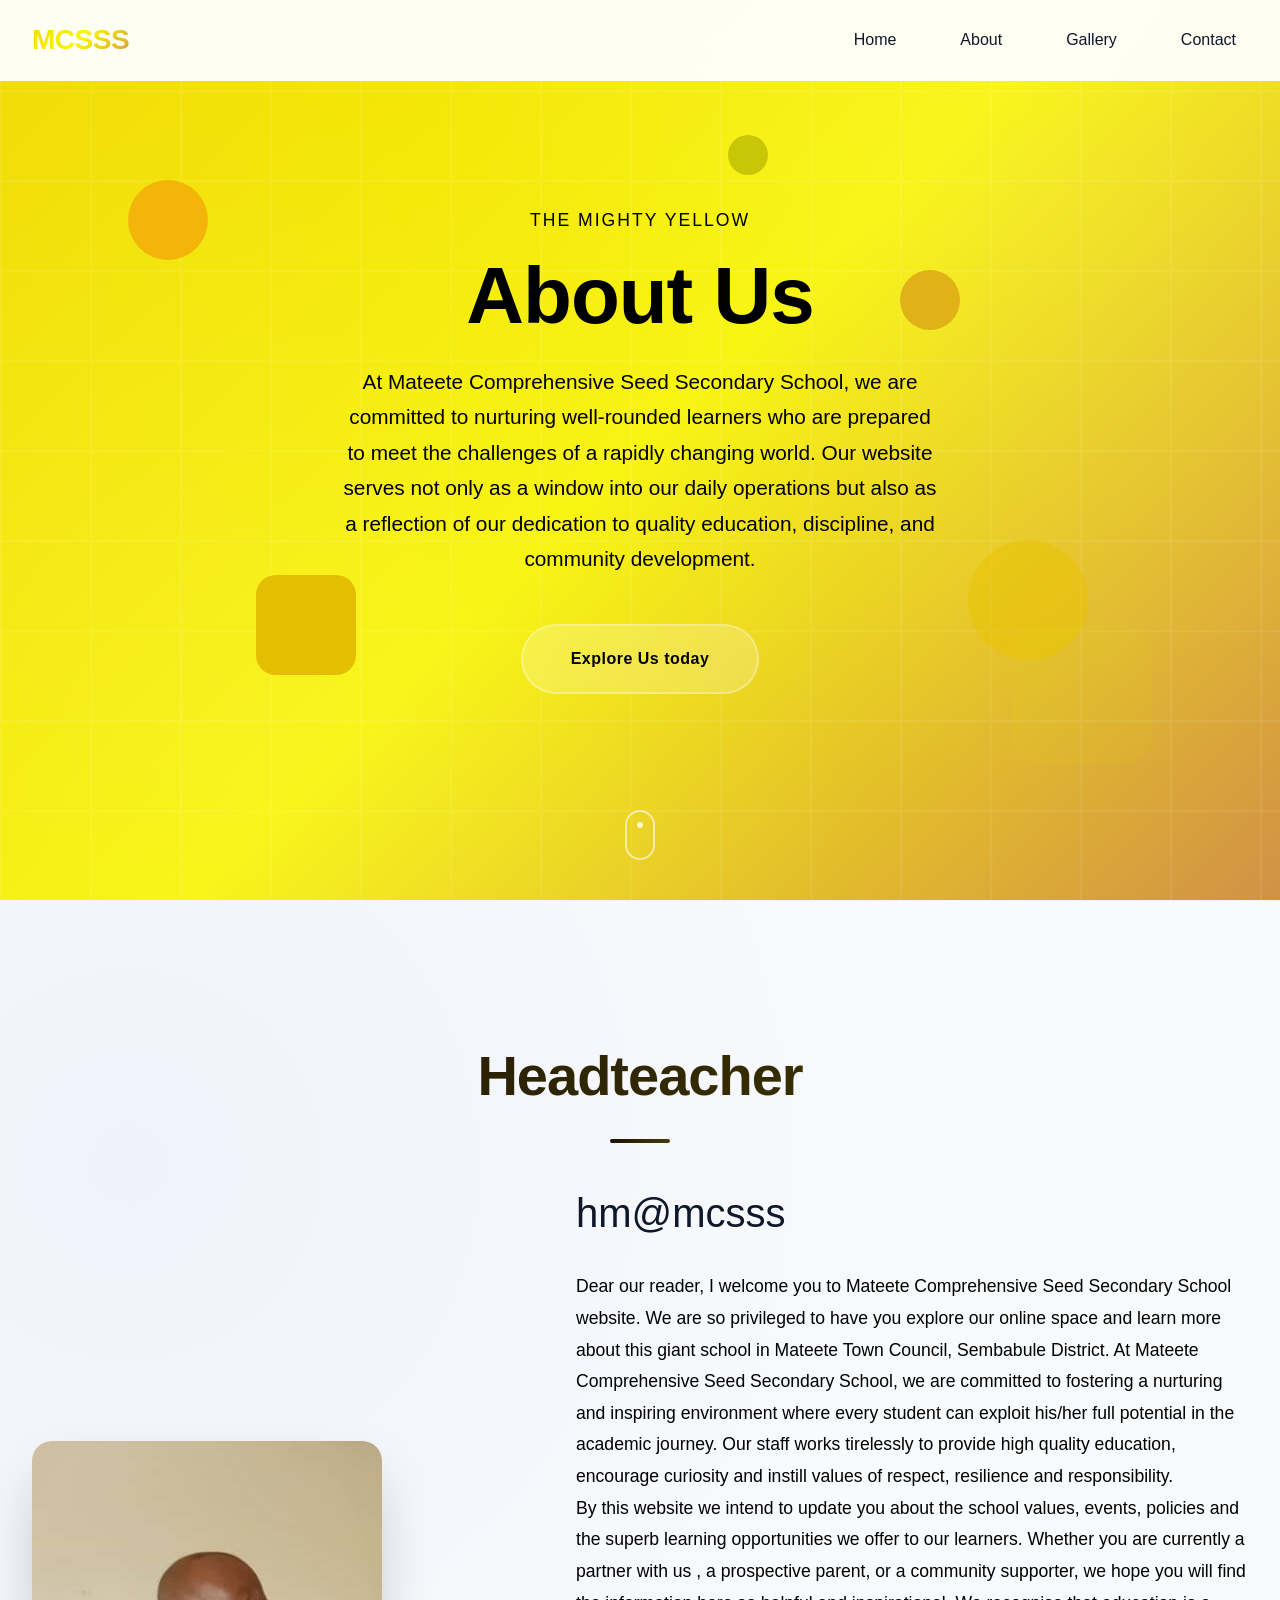
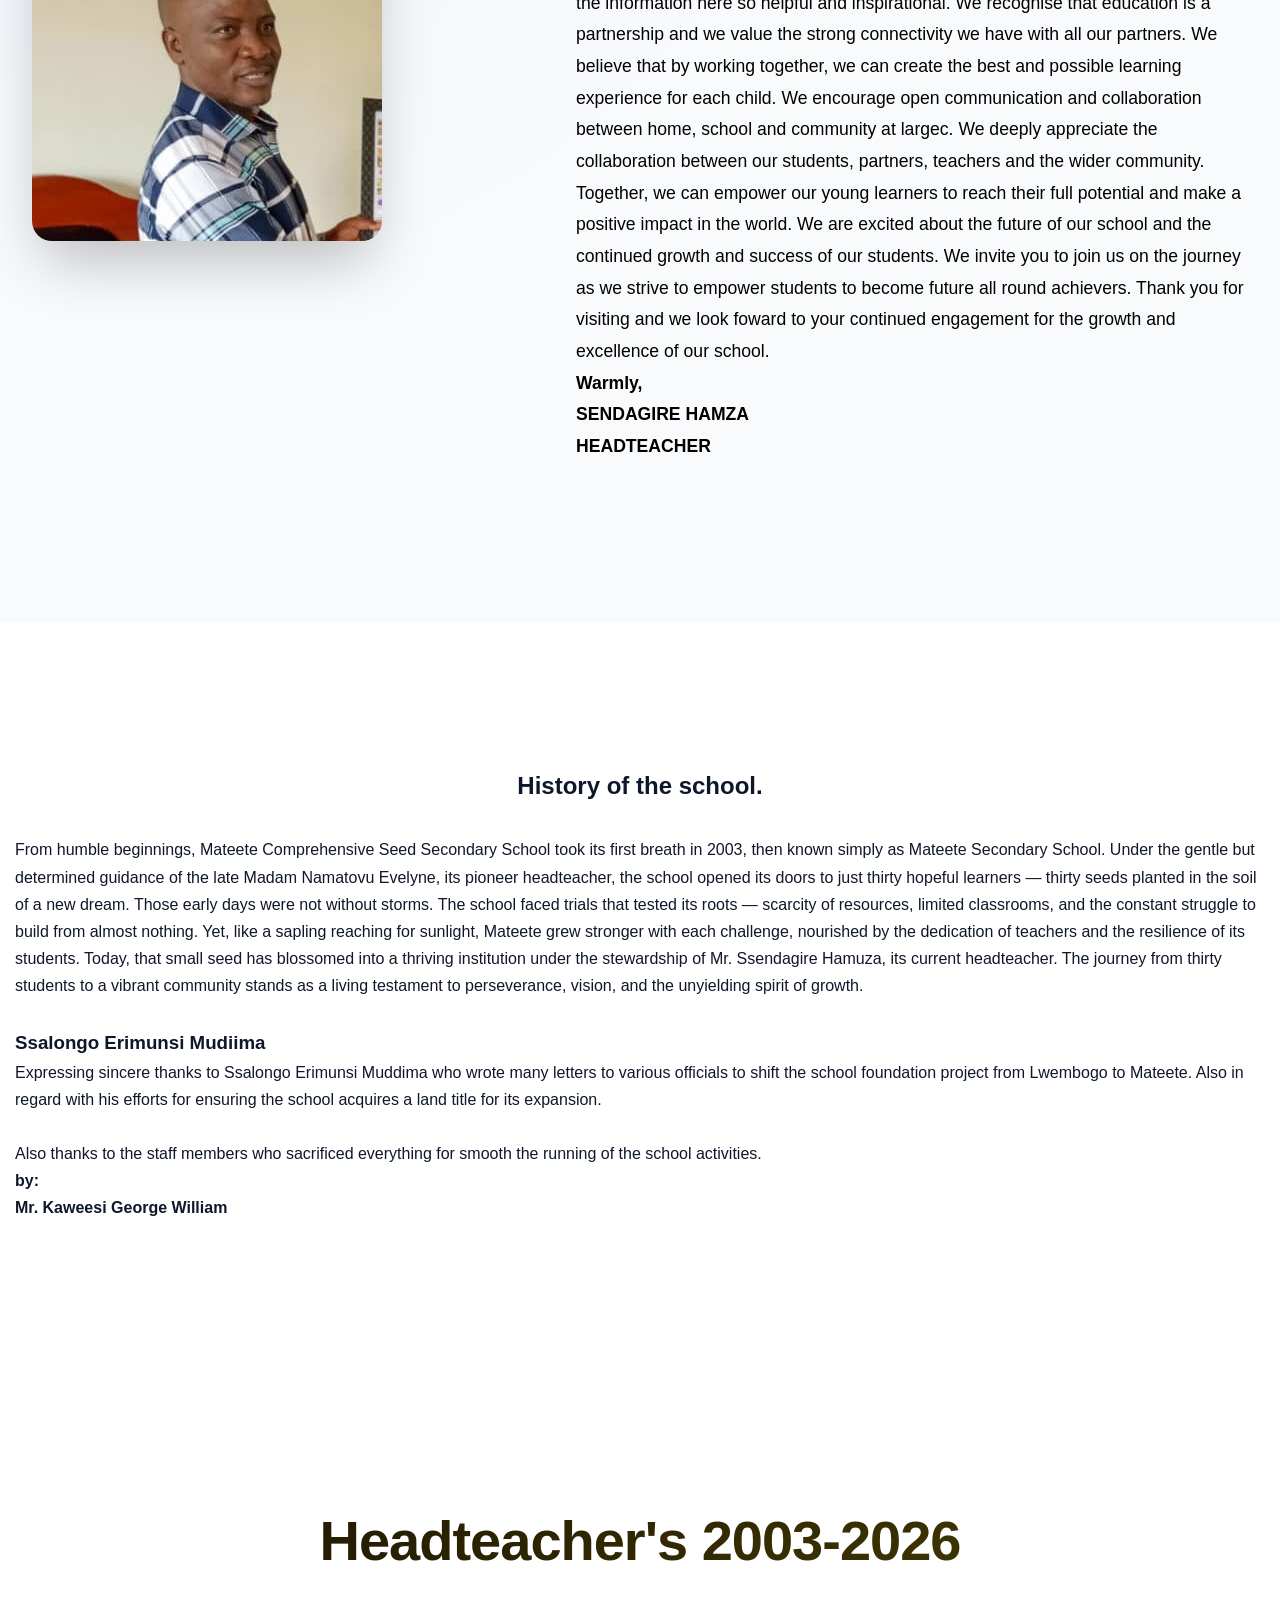
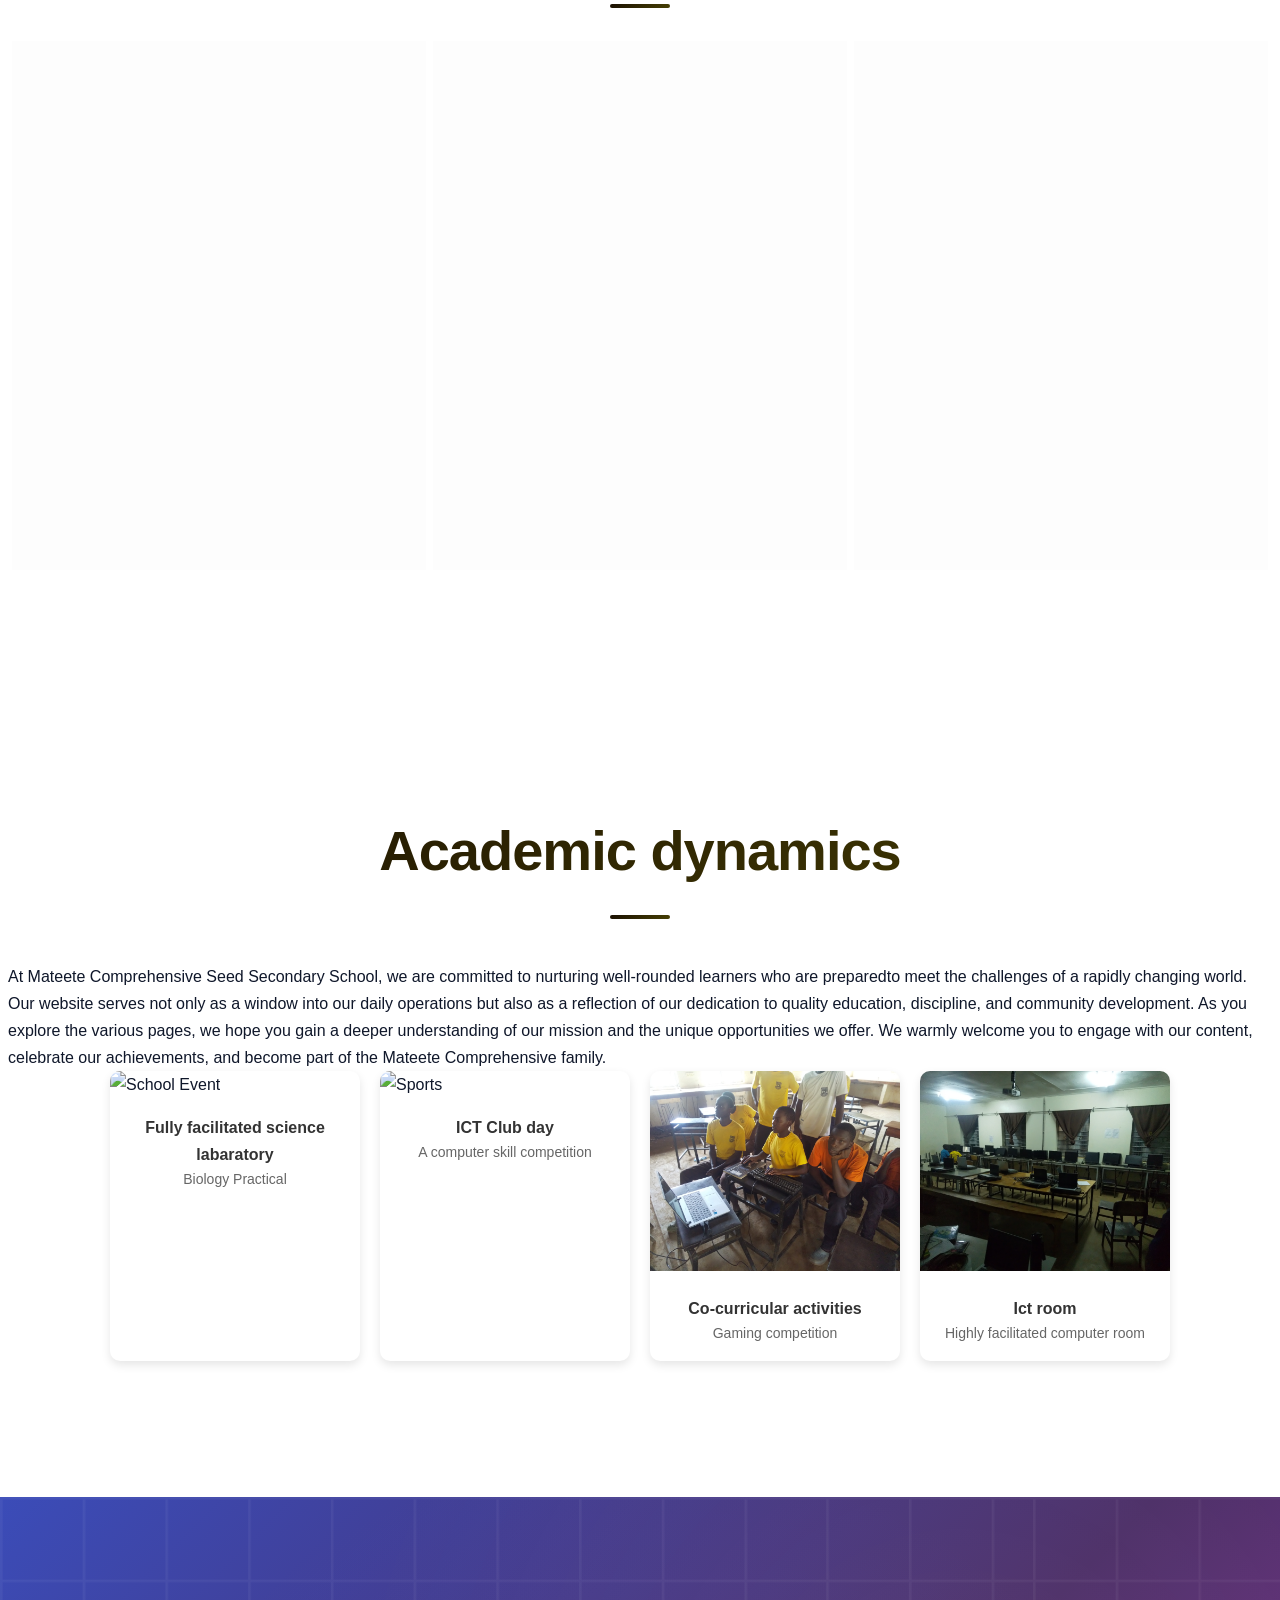
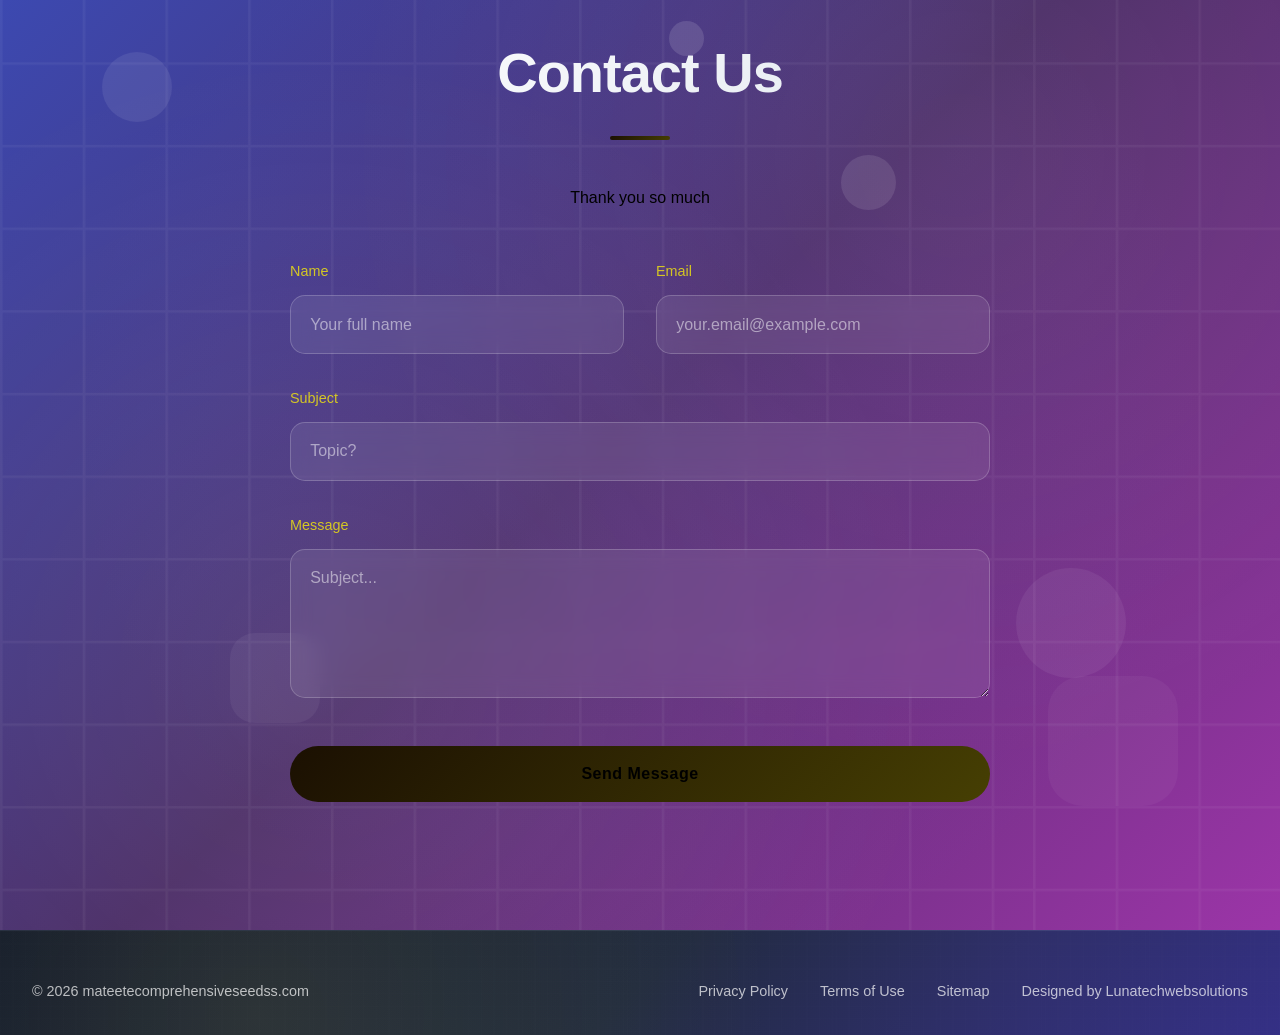
==== about.html @ cc293f62 "Add files via upload" ====
<!DOCTYPE html>
<html lang="en">
<head>
    <meta charset="UTF-8">
    <meta name="viewport" content="width=device-width, initial-scale=1.0">
    <title>mateetecomprehensiveseedss.com/about</title>
    <link href="templatemo-personal-style.css" rel="stylesheet">
    <link href="style.css" rel="stylesheet">
    
<!--

favicon
--><link rel="icon" type="image/x-icon" href="./image.png">
</head>
<style>

h2{
    text-align:center;
    margin-bottom:30px;
}

.gallery{
    display:flex;
    flex-wrap:wrap;
    justify-content:center;
    gap:20px;
}

.card{
    background:white;
    width:250px;
    border-radius:10px;
    overflow:hidden;
    box-shadow:0 4px 10px rgba(0,0,0,0.1);
    transition:0.3s;
}

.card:hover{
    transform:scale(1.05);
}

.card img{
    width:100%;
    height:200px;
    object-fit:cover;
}

.card-body{
    padding:15px;
    text-align:center;
}

.card-body h4{
    margin:0;
    color:#333;
}

.card-body p{
    color:#666;
    font-size:14px;
}

/* Tablet */
@media (max-width:768px){
    .card{
        width:50%;
    }
}

/* Mobile */
@media (max-width:480px){
    .card{
        width:100%;
    }
}
</style>
<body>
    <!-- Navigation -->
    <nav id="navbar">
        <div class="nav-container">
            <div class="logo">MCSSS</div>
            <ul class="nav-links">
                <li><a href="index.html">Home</a></li>
                <li><a class="active" href="about.html">About</a></li>
                <li><a href="gallery.html">Gallery</a></li>
                <li><a href="contact.html">Contact</a></li>
            </ul>
            <div class="mobile-menu-toggle" id="mobileMenuToggle">
                <div class="hamburger"></div>
                <div class="hamburger"></div>
                <div class="hamburger"></div>
            </div>
        </div>
    </nav>

    <!-- Mobile Menu -->
    <div class="mobile-menu" id="mobileMenu">
        <ul class="mobile-nav-links">
            <li><a href="index.html">Home</a></li>
            <li><a href="about.html">About</a></li>
            <li><a href="gallery.html">Gallery</a></li>
            <li><a href="contact.html">Contact</a></li>
        </ul>
    </div>

    <!-- Hero Section -->
    <section id="home" class="hero">
        <div class="floating-shapes">
            <div class="shape shape-1"></div>
            <div class="shape shape-2"></div>
            <div class="shape shape-3"></div>
            <div class="shape shape-4"></div>
            <div class="shape shape-5"></div>
            <div class="shape shape-6"></div>
        </div>
        <div class="hero-content">
            <div class="hero-subtitle" style="color: black;">The Mighty Yellow</div>
            <h1>About Us</h1>
            <p class="subtitle" style="color: black;">At Mateete Comprehensive Seed Secondary School, we are committed to nurturing well-rounded learners who are prepared to meet the challenges of a rapidly changing world. Our website serves not only as a window into our daily operations but also as a reflection of our dedication to quality education, discipline, and community development.</p>
            <a href="#portfolio" class="cta-button">Explore Us today</a>
        </div>
        <div class="scroll-indicator" onclick="document.getElementById('about').scrollIntoView()"></div>
    </section>

    <!-- About Section -->
    <section id="about" class="about">
        <div class="container">
            <h2 class="section-title fade-in">Headteacher</h2>
            <div class="about-content">
                <div class="about-image slide-in-left"><img src="./hm.jpg"></div>
                <div class="about-text slide-in-right">
                    <h3>hm@mcsss</h3>
                    <p style="color: black;">Dear our reader, I welcome you to Mateete Comprehensive Seed Secondary School website. We are so privileged to have you explore our online space and learn more about this giant school in Mateete Town Council, Sembabule District. At Mateete Comprehensive Seed Secondary School, we are committed to fostering a nurturing and inspiring environment where every student can exploit his/her full potential in the academic journey. Our staff works tirelessly to provide high quality education, encourage curiosity and instill values of respect, resilience and responsibility. <br>
                        By this website we intend to update you about the school values, events, policies and the superb learning opportunities we offer to our learners. Whether you are currently a partner with us , a prospective parent, or a community supporter, we hope you will find the information here so helpful and inspirational. We recognise that education is a partnership and we value the strong connectivity we have with all our partners. We believe that by working together, we can create the best and possible learning experience for each child. We encourage open communication and collaboration between home, school and community at largec. We deeply appreciate the collaboration between our students, partners, teachers and the wider community. 
                        <br>Together, we can empower our young learners to reach their full potential and make a positive impact in the world. We are excited about the future of our school and the continued growth and success of our students. We invite you to join us on the journey as we strive to empower students to become future all round achievers. Thank you for visiting and we look foward to your continued engagement for the growth and excellence of our school. 
<br><b>Warmly,</b><br>

<b>SENDAGIRE HAMZA</b><br>
<b>HEADTEACHER</b></p>
                    
                </div>
            </div>
        </div>
    </section>
<section id="history" class="history">
    <div class="founding">
       <h2 style="text-align: center;">History of the school.</h2>
       <p>From humble beginnings, Mateete Comprehensive Seed Secondary School took its first breath in 2003, then known simply as Mateete Secondary School. Under the gentle but determined guidance of the late Madam Namatovu Evelyne, its pioneer headteacher, the school opened its doors to just thirty hopeful learners — thirty seeds planted in the soil of a new dream.
Those early days were not without storms. The school faced trials that tested its roots — scarcity of resources, limited classrooms, and the constant struggle to build from almost nothing. Yet, like a sapling reaching for sunlight, Mateete grew stronger with each challenge, nourished by the dedication of teachers and the resilience of its students.
Today, that small seed has blossomed into a thriving institution under the stewardship of Mr. Ssendagire Hamuza, its current headteacher. The journey from thirty students to a vibrant community stands as a living testament to perseverance, vision, and the unyielding spirit of growth.</p>
     <br><h3>Ssalongo Erimunsi Mudiima</h3>
     <p>Expressing sincere thanks to Ssalongo Erimunsi Muddima who wrote many letters to various officials to shift the school foundation
        project from Lwembogo to Mateete. Also in regard with his efforts for ensuring the school acquires a land title for its expansion.
     </p>
     <br><p>
        Also thanks to the staff members who sacrificed everything for smooth the running of the school activities.
        <br><b>by:<br>
            Mr. Kaweesi George William
        </b>
     </p>
    </div>
</section>
    <!-- Portfolio Section -->
    <section id="portfolio" class="portfolio">
        <div class="container">
            <h2 class="section-title fade-in">Headteacher's 2003-2026</h2>
            <div class="portfolio-grid">
                <div class="portfolio-item">
                    
                    <div class="portfolio-content">
                        <h4>Madam Evelyn Namatovu Bagonza</h4>
                        <p style="color: black; size: 30px;">2003-2007</p>
                       <br>
                        <h4>Mr. Okwalinga Gabriel</h4>
                         <p style="color: black;size: 30px;">2008</p>
                    </div>
                </div>
                <div class="portfolio-item">
                    <div class="portfolio-content">
                        <h4>Mr. Kiddu Ssali Ibrahim</h4>
                        <p style="color: black;size: 30px;">2009-2017</p>
                        <br>
                        <h4>Hajji Musa Lubega</h4>
                        <p style="color: black;size: 30px;">2017-2024</p>
                    </div>
                </div>
                <div class="portfolio-item">
                    <div><img src="./hm2.jpg" width="450px"height="300px"> </div>
                    <div class="portfolio-content">
                        <h4>Mr. Ssendagire Hamza</h4>
                        <p style="color: black;font-size: larger;">2024- to date</p>
                        
                    </div>
                </div>
            </div>
        </div>
    </section>
   
    <section class="academics">
        <div class="academ">
            <h2 class="section-title fade-in">Academic dynamics</h2>
            <p>
                At Mateete Comprehensive Seed Secondary School, we are committed to nurturing well-rounded learners who are preparedto meet the challenges of a rapidly changing world.<br>  Our website serves not only as a window into our daily operations but also as a reflection of our dedication to quality education, discipline, and community development. As you explore the various pages, we hope you gain a deeper understanding of our mission and the unique opportunities we offer. 
We warmly welcome you to engage with our content, celebrate our achievements, and become part of the Mateete Comprehensive family. 
<div class="gallery">

<div class="card">
<img src="mese.jpg" alt="School Event">
<div class="card-body">
<h4>Fully facilitated science <br>
labaratory</h4>
<p>Biology Practical</p>
</div>
</div>

<div class="card">
<img src="game.jpg" alt="Sports">
<div class="card-body">
<h4>ICT Club day</h4>
<p>A computer skill competition</p>
</div>
</div>

<div class="card">
<img src="lab (1).JPG" alt="Classroom">
<div class="card-body">
<h4>Co-curricular activities</h4>
<p>Gaming competition</p>
</div>
</div>

<div class="card">
<img src="lab (2).JPG" alt="Library">
<div class="card-body">
<h4>Ict room</h4>
<p>Highly facilitated computer room</p>
</div>
</div>



</div>
          
</p>
           
        </div>
    </section>

    <!-- Contact Section -->
    <section id="contact" class="contact">
        <div class="contact-floating-shapes">
            <div class="contact-shape contact-shape-1"></div>
            <div class="contact-shape contact-shape-2"></div>
            <div class="contact-shape contact-shape-3"></div>
            <div class="contact-shape contact-shape-4"></div>
            <div class="contact-shape contact-shape-5"></div>
            <div class="contact-shape contact-shape-6"></div>
        </div>
        <div class="container">
            <div class="contact-content">
                <h2 class="section-title fade-in">Contact Us</h2>
                <p class="fade-in">Thank you so much</p>
                <form class="contact-form fade-in">
                    <div class="form-row">
                        <div class="form-group">
                            <label for="name">Name</label>
                            <input type="text" id="name" name="name" placeholder="Your full name" required>
                        </div>
                        <div class="form-group">
                            <label for="email">Email</label>
                            <input type="email" id="email" name="email" placeholder="your.email@example.com" required>
                        </div>
                    </div>
                    <div class="form-group">
                        <label for="subject">Subject</label>
                        <input type="text" id="subject" name="subject" placeholder="Topic?" required>
                    </div>
                    <div class="form-group">
                        <label for="message">Message</label>
                        <textarea id="message" name="message" rows="6" placeholder="Subject..." required></textarea>
                    </div>
                    <button type="submit" class="submit-btn">Send Message</button>
                </form>
            </div>
        </div>
    </section>

    <!-- Footer -->
    <footer class="footer">
        <div class="container">
            <div class="footer-content">
                <div class="footer-left">
                    <p>&copy; 2026 mateetecomprehensiveseedss.com</p>
                </div>
                <div class="footer-right">
                    <a href="#privacy">Privacy Policy</a>
                    <a href="#terms">Terms of Use</a>
                    <a href="#sitemap">Sitemap</a>
                    <a href="https://lunatechwebsolutions.info" target="_blank" rel="noopener nofollow">Designed by Lunatechwebsolutions</a>
                </div>
            </div>
        </div>
    </footer>

<script src="templatemo-personal-javascripts.js"></script>

</body>
</html>
---- templatemo-personal-style.css ----
* {
            margin: 0;
            padding: 0;
            box-sizing: border-box;
        }

        /* Footer */
        .footer {
            background: linear-gradient(135deg, #0f172a 0%, #1e293b 50%, #312e81 100%);
            color: var(--text-light);
            padding: 3rem 0 2rem;
            border-top: 1px solid rgba(255, 255, 255, 0.1);
            position: relative;
            overflow: hidden;
        }

        .footer::before {
            content: '';
            position: absolute;
            top: 0;
            left: 0;
            right: 0;
            bottom: 0;
            background: url('data:image/svg+xml,<svg xmlns="http://www.w3.org/2000/svg" viewBox="0 0 100 100"><defs><pattern id="footer-grid" width="12" height="12" patternUnits="userSpaceOnUse"><path d="M 12 0 L 0 0 0 12" fill="none" stroke="rgba(255,255,255,0.05)" stroke-width="0.5"/></pattern></defs><rect width="100" height="100" fill="url(%23footer-grid)"/></svg>');
            opacity: 0.4;
        }

        .footer::after {
            content: '';
            position: absolute;
            top: 0;
            left: 0;
            right: 0;
            bottom: 0;
            background: radial-gradient(circle at 20% 80%, rgba(241, 227, 99, 0.1) 0%, transparent 50%),
                        radial-gradient(circle at 80% 20%, rgba(139, 92, 246, 0.08) 0%, transparent 50%);
        }

        .footer-content {
            display: flex;
            justify-content: space-between;
            align-items: center;
            flex-wrap: wrap;
            gap: 1rem;
            position: relative;
            z-index: 2;
        }

        .footer-left p {
            color: rgba(255, 255, 255, 0.7);
            font-size: 0.9rem;
            margin: 0;
        }

        .footer-right {
            display: flex;
            gap: 2rem;
            flex-wrap: wrap;
        }

        .footer-right a {
            color: rgba(255, 255, 255, 0.7);
            text-decoration: none;
            font-size: 0.9rem;
            transition: all 0.3s ease;
            position: relative;
        }

        .footer-right a:hover {
            color: var(--text-light);
            transform: translateY(-1px);
        }

        .footer-right a::after {
            content: '';
            position: absolute;
            width: 0;
            height: 1px;
            bottom: -3px;
            left: 0;
            background: var(--primary-color);
            transition: width 0.3s ease;
        }

        .footer-right a:hover::after {
            width: 100%;
        }

        /* Footer Mobile Responsiveness */
        @media (max-width: 768px) {
            .footer-content {
                flex-direction: column;
                text-align: center;
                gap: 1.5rem;
            }

            .footer-right {
                justify-content: center;
                gap: 1.5rem;
            }

            .footer-right a {
                font-size: 0.85rem;
            }
        }

        @media (max-width: 480px) {
            .footer-right {
                flex-direction: column;
                gap: 1rem;
            }
        }

        :root {
            --primary-color: #000000;
            --secondary-color: #f6da5c;
            --accent-color: #2e0bf5;
            --accent-pink: #ec4899;
            --accent-cyan: #06b6d4;
            --text-primary: #0f172a;
            --text-secondary: #64748b;
            --text-light: #000000;
            --bg-primary: #ffffff;
            --bg-secondary: #f8fafc;
            --bg-dark: #0f172a;
            --bg-card: rgba(253, 253, 253, 0.95);
            --gradient-primary: linear-gradient(135deg, #1b1002 0%, #463f03 100%);
            --gradient-secondary: linear-gradient(135deg, #fbca93 0%, #f5d857 100%);
            --gradient-tertiary: linear-gradient(135deg, #fef24f 0%, #b89e2be3 100%);
            --gradient-elegant: linear-gradient(135deg, #f1da08 0%, #f8f407 50%, #c57213c7 100%);
            --shadow-sm: 0 1px 2px 0 rgba(0, 0, 0, 0.05);
            --shadow-md: 0 4px 6px -1px rgba(0, 0, 0, 0.1), 0 2px 4px -1px rgba(0, 0, 0, 0.06);
            --shadow-lg: 0 10px 15px -3px rgba(0, 0, 0, 0.1), 0 4px 6px -2px rgba(0, 0, 0, 0.05);
            --shadow-xl: 0 20px 25px -5px rgba(0, 0, 0, 0.1), 0 10px 10px -5px rgba(0, 0, 0, 0.04);
            --shadow-2xl: 0 30px 60px -12px rgba(0, 0, 0, 0.25);
            --glass: rgba(255, 255, 255, 0.15);
            --glass-border: rgba(255, 255, 255, 0.2);
        }

        body {
            font-family: 'Segoe UI', 'Roboto', 'Helvetica Neue', 'Arial', sans-serif;
            line-height: 1.7;
            color: var(--text-primary);
            scroll-behavior: smooth;
            overflow-x: hidden;
            background: var(--bg-primary);
        }

        /* Navigation */
        nav {
            position: fixed;
            top: 0;
            width: 100%;
            background: rgba(255, 255, 255, 0.95);
            backdrop-filter: blur(20px);
            z-index: 1000;
            padding: 1rem 0;
            transition: all 0.4s cubic-bezier(0.4, 0, 0.2, 1);
            border-bottom: 1px solid rgba(255, 255, 255, 0.1);
        }

        nav.scrolled {
            background: rgba(255, 255, 255, 0.98);
            box-shadow: var(--shadow-lg);
            padding: 0.75rem 0;
        }

        .nav-container {
            max-width: 1400px;
            margin: 0 auto;
            padding: 0 2rem;
            display: flex;
            justify-content: space-between;
            align-items: center;
        }

        .logo {
            font-family: 'Segoe UI', 'Roboto', 'Helvetica Neue', 'Arial', sans-serif;
            font-size: 1.75rem;
            font-weight: 700;
            background: var(--gradient-elegant);
            -webkit-background-clip: text;
            background-clip: text;
            -webkit-text-fill-color: transparent;
            letter-spacing: -0.5px;
        }

        .nav-links {
            display: flex;
            list-style: none;
            gap: 2.5rem;
            align-items: center;
        }

        .nav-links a {
            text-decoration: none;
            color: var(--text-primary);
            font-weight: 500;
            font-size: 1rem;
            transition: all 0.3s cubic-bezier(0.4, 0, 0.2, 1);
            position: relative;
            padding: 12px;
        }

        .nav-links a:hover {
            color: var(--primary-color);
            transform: translateY(-4px);
            background-image:linear-gradient(to right, rgb(197, 174, 71), rgb(255, 136, 0));
            border-radius: 10px;
        }

        .nav-links a::after {
            content: '';
            position: absolute;
            width: 0;
            height: 2px;
            bottom: 0;
            left: 50%;
            background: var(--gradient-primary);
            transition: all 0.6s cubic-bezier(0.4, 0, 0.2, 1);
            transform: translateX(-50%);
            border-radius: 1px;
        }

        .nav-links a:hover::after {
            width: 100%;
        }

        /* Mobile Menu */
        .mobile-menu-toggle {
            display: none;
            flex-direction: column;
            cursor: pointer;
            padding: 0.5rem;
            z-index: 1001;
        }

        .hamburger {
            width: 25px;
            height: 3px;
            background: var(--text-primary);
            margin: 3px 0;
            transition: all 0.3s ease;
            border-radius: 1px;
        }

        .mobile-menu-toggle.active .hamburger:nth-child(1) {
            transform: rotate(-45deg) translate(-5px, 6px);
        }

        .mobile-menu-toggle.active .hamburger:nth-child(2) {
            opacity: 0;
        }

        .mobile-menu-toggle.active .hamburger:nth-child(3) {
            transform: rotate(45deg) translate(-5px, -6px);
        }

        .mobile-menu {
            position: fixed;
            top: 0;
            right: -100%;
            width: 100%;
            height: 100vh;
            background: rgba(15, 23, 42, 0.98);
            backdrop-filter: blur(20px);
            display: flex;
            flex-direction: column;
            justify-content: center;
            align-items: center;
            transition: right 0.4s cubic-bezier(0.4, 0, 0.2, 1);
            z-index: 999;
        }

        .mobile-menu.active {
            right: 0;
        }

        .mobile-nav-links {
            list-style: none;
            text-align: center;
        }

        .mobile-nav-links li {
            margin: 2rem 0;
            opacity: 0;
            transform: translateY(30px);
            transition: all 0.4s cubic-bezier(0.4, 0, 0.2, 1);
        }

        .mobile-menu.active .mobile-nav-links li {
            opacity: 1;
            transform: translateY(0);
        }

        .mobile-menu.active .mobile-nav-links li:nth-child(1) { transition-delay: 0.1s; }
        .mobile-menu.active .mobile-nav-links li:nth-child(2) { transition-delay: 0.2s; }
        .mobile-menu.active .mobile-nav-links li:nth-child(3) { transition-delay: 0.3s; }
        .mobile-menu.active .mobile-nav-links li:nth-child(4) { transition-delay: 0.4s; }

        .mobile-nav-links a {
            font-family: 'Segoe UI', 'Roboto', 'Helvetica Neue', 'Arial', sans-serif;
            font-size: 2.5rem;
            font-weight: 500;
            color: var(--text-light);
            text-decoration: none;
            transition: all 0.3s ease;
            background: var(--gradient-elegant);
            -webkit-background-clip: text;
            background-clip: text;
            -webkit-text-fill-color: transparent;
        }

        .mobile-nav-links a:hover {
            transform: scale(1.05);
        }

        /* Hero Section */
        .hero {
            height: 100vh;
            display: flex;
            align-items: center;
            justify-content: center;
            background: var(--gradient-elegant);
            position: relative;
            overflow: hidden;
        }

        .hero::before {
            content: '';
            position: absolute;
            top: 0;
            left: 0;
            right: 0;
            bottom: 0;
            background: url('data:image/svg+xml,<svg xmlns="http://www.w3.org/2000/svg" viewBox="0 0 100 100"><defs><pattern id="grid" width="10" height="10" patternUnits="userSpaceOnUse"><path d="M 10 0 L 0 0 0 10" fill="none" stroke="rgba(255,255,255,0.1)" stroke-width="0.5"/></pattern></defs><rect width="100" height="100" fill="url(%23grid)"/></svg>');
            animation: float 25s ease-in-out infinite;
            opacity: 0.7;
        }

        .hero::after {
            content: '';
            position: absolute;
            top: 0;
            left: 0;
            right: 0;
            bottom: 0;
            background: radial-gradient(circle at 20% 80%, rgba(255, 255, 255, 0.1) 0%, transparent 50%),
                        radial-gradient(circle at 80% 20%, rgba(255, 255, 255, 0.1) 0%, transparent 50%);
            animation: pulse 4s ease-in-out infinite alternate;
        }

        /* Floating Shapes */
        .floating-shapes {
            position: absolute;
            top: 0;
            left: 0;
            width: 100%;
            height: 100%;
            pointer-events: none;
            z-index: 1;
        }

        .shape {
            position: absolute;
            background: rgb(243, 181, 9);
            border-radius: 50%;
        }

        .shape-1 {
            width: 80px;
            height: 80px;
            top: 20%;
            left: 10%;
            animation: floatShape1 20s ease-in-out infinite;
        }

        .shape-2 {
            width: 120px;
            height: 120px;
            top: 60%;
            right: 15%;
            background: rgba(233, 195, 5, 0.537);
            animation: floatShape2 25s ease-in-out infinite reverse;
        }

        .shape-3 {
            width: 60px;
            height: 60px;
            top: 30%;
            right: 25%;
            background: rgb(224, 178, 24);
            animation: floatShape3 18s ease-in-out infinite;
        }

        .shape-4 {
            width: 100px;
            height: 100px;
            bottom: 25%;
            left: 20%;
            background: rgb(228, 190, 3);
            border-radius: 20px;
            animation: floatShape4 22s ease-in-out infinite;
        }

        .shape-5 {
            width: 40px;
            height: 40px;
            top: 15%;
            right: 40%;
            background: rgb(201, 198, 8);
            animation: floatShape5 16s ease-in-out infinite reverse;
        }

        .shape-6 {
            width: 140px;
            height: 140px;
            bottom: 15%;
            right: 10%;
            background: rgba(220, 220, 6, 0.068);
            border-radius: 30px;
            animation: floatShape6 28s ease-in-out infinite;
        }

        @keyframes floatShape1 {
            0%, 100% { transform: translateY(0px) translateX(0px) rotate(0deg); }
            25% { transform: translateY(-30px) translateX(20px) rotate(90deg); }
            50% { transform: translateY(-15px) translateX(-10px) rotate(180deg); }
            75% { transform: translateY(-40px) translateX(15px) rotate(270deg); }
        }

        @keyframes floatShape2 {
            0%, 100% { transform: translateY(0px) translateX(0px) scale(1); }
            33% { transform: translateY(25px) translateX(-20px) scale(1.1); }
            66% { transform: translateY(-20px) translateX(25px) scale(0.9); }
        }

        @keyframes floatShape3 {
            0%, 100% { transform: translateY(0px) translateX(0px) rotate(0deg); }
            50% { transform: translateY(-25px) translateX(-30px) rotate(180deg); }
        }

        @keyframes floatShape4 {
            0%, 100% { transform: translateY(0px) translateX(0px) rotate(0deg); }
            25% { transform: translateY(20px) translateX(-15px) rotate(45deg); }
            50% { transform: translateY(-10px) translateX(30px) rotate(90deg); }
            75% { transform: translateY(15px) translateX(-20px) rotate(135deg); }
        }

        @keyframes floatShape5 {
            0%, 100% { transform: translateY(0px) translateX(0px) scale(1); }
            50% { transform: translateY(-35px) translateX(20px) scale(1.2); }
        }

        @keyframes floatShape6 {
            0%, 100% { transform: translateY(0px) translateX(0px) rotate(0deg); }
            33% { transform: translateY(-15px) translateX(10px) rotate(60deg); }
            66% { transform: translateY(10px) translateX(-25px) rotate(120deg); }
        }

        @keyframes float {
            0%, 100% { transform: translateY(0px) rotate(0deg); }
            50% { transform: translateY(-20px) rotate(1deg); }
        }

        @keyframes pulse {
            0% { opacity: 0.5; }
            100% { opacity: 0.8; }
        }

        .hero-content {
            text-align: center;
            color: var(--text-light);
            z-index: 2;
            position: relative;
            max-width: 900px;
            padding: 0 2rem;
        }

        .hero-subtitle {
            font-size: 1.1rem;
            font-weight: 500;
            letter-spacing: 2px;
            text-transform: uppercase;
            opacity: 0;
            transform: translateY(30px);
            animation: fadeInUp 1s ease 0.2s forwards;
            margin-bottom: 1rem;
            color: rgba(255, 255, 255, 0.8);
        }

        .hero h1 {
            font-family: 'Segoe UI', 'Roboto', 'Helvetica Neue', 'Arial', sans-serif;
            font-size: 5rem;
            font-weight: 700;
            margin-bottom: 1.5rem;
            opacity: 0;
            transform: translateY(30px);
            animation: fadeInUp 1s ease 0.4s forwards;
            line-height: 1.1;
            letter-spacing: -1px;
        }

        .hero .subtitle {
            font-size: 1.3rem;
            margin-bottom: 3rem;
            opacity: 0;
            transform: translateY(30px);
            animation: fadeInUp 1s ease 0.6s forwards;
            color: rgba(255, 255, 255, 0.9);
            font-weight: 400;
            max-width: 600px;
            margin-left: auto;
            margin-right: auto;
        }

        .cta-button {
            display: inline-block;
            padding: 1.2rem 3rem;
            background: rgba(255, 255, 255, 0.2);
            color: var(--text-light);
            text-decoration: none;
            border-radius: 50px;
            font-weight: 600;
            font-size: 1rem;
            transform: translateY(30px);
            opacity: 0;
            animation: fadeInUp 1s ease 0.8s forwards;
            transition: all 0.4s cubic-bezier(0.4, 0, 0.2, 1);
            border: 2px solid rgba(255, 255, 255, 0.3);
            backdrop-filter: blur(10px);
            letter-spacing: 0.5px;
        }

        .cta-button:hover {
            transform: translateY(-3px);
            background: rgba(255, 255, 255, 0.25);
            box-shadow: 0 20px 40px rgba(0, 0, 0, 0.2);
            border-color: rgba(255, 255, 255, 0.4);
        }

        @keyframes fadeInUp {
            to {
                opacity: 1;
                transform: translateY(0);
            }
        }

        /* Scroll Indicator */
        .scroll-indicator {
            position: absolute;
            bottom: 40px;
            left: 50%;
            transform: translateX(-50%);
            width: 30px;
            height: 50px;
            border: 2px solid rgba(255, 255, 255, 0.6);
            border-radius: 25px;
            cursor: pointer;
            transition: all 0.3s ease;
        }

        .scroll-indicator:hover {
            border-color: rgba(255, 255, 255, 0.9);
        }

        .scroll-indicator::before {
            content: '';
            position: absolute;
            top: 10px;
            left: 50%;
            width: 6px;
            height: 6px;
            background: rgba(255, 255, 255, 0.8);
            border-radius: 50%;
            transform: translateX(-50%);
            animation: scroll 2s infinite;
        }

        @keyframes scroll {
            0% { transform: translateX(-50%) translateY(0); opacity: 1; }
            100% { transform: translateX(-50%) translateY(20px); opacity: 0; }
        }

        /* Section Styles */
        section {
            padding: 8rem 0;
        }

        .container {
            max-width: 1400px;
            margin: 0 auto;
            padding: 0 2rem;
        }

        .section-title {
            text-align: center;
            font-family: 'Segoe UI', 'Roboto', 'Helvetica Neue', 'Arial', sans-serif;
            font-size: 3.5rem;
            font-weight: 600;
            margin-bottom: 4rem;
            background: var(--gradient-primary);
            -webkit-background-clip: text;
            background-clip: text;
            -webkit-text-fill-color: transparent;
            letter-spacing: -1px;
            position: relative;
        }

        .section-title::after {
            content: '';
            position: absolute;
            width: 60px;
            height: 4px;
            background: var(--gradient-primary);
            bottom: -20px;
            left: 50%;
            transform: translateX(-50%);
            border-radius: 2px;
        }

        /* About Section */
        .about {
            background: var(--bg-secondary);
            position: relative;
        }

        .about::before {
            content: '';
            position: absolute;
            top: 0;
            left: 0;
            right: 0;
            bottom: 0;
            background: radial-gradient(circle at 10% 20%, rgba(99, 102, 241, 0.05) 0%, transparent 50%);
        }

        .about-content {
            display: grid;
            
            grid-template-columns: 1fr 1.5fr;
            gap: 6rem;
            align-items: center;
            position: relative;
        }

        .about-image {
            width: 350px;
            height: 400px;
            background: url('./WITHOUTBG.png') center/cover;
            border-radius: 20px;
            position: relative;
            overflow: hidden;
            box-shadow: var(--shadow-2xl);
            transform: rotate(-2deg);
            transition: transform 0.4s ease;
        }

        .about-image:hover {
            transform: rotate(0deg) scale(1.02);
        }

        .about-image::before {
            content: '';
            position: absolute;
            top: 0;
            left: 0;
            right: 0;
            bottom: 0;
            
            transition: opacity 0.3s ease;
        }

        .about-image:hover::before {
            opacity: 0.7;
        }

        .about-image::after {

        }

        .about-text h3 {
            font-family: 'Segoe UI', 'Roboto', 'Helvetica Neue', 'Arial', sans-serif;
            font-size: 2.5rem;
            margin-bottom: 2rem;
            color: var(--text-primary);
            font-weight: 500;
            line-height: 1.3;
        }

        .about-text p {
            font-size: 1.1rem;
            color: var(--text-secondary);
            margin-bottom: 2rem;
            line-height: 1.8;
        }

        .skills {
            display: flex;
            gap: 1rem;
            flex-wrap: wrap;
            margin-top: 3rem;
        }

        .skill-tag {
            padding: 0.75rem 1.5rem;
            background: var(--bg-card);
            color: var(--primary-color);
            border-radius: 30px;
            font-size: 0.9rem;
            font-weight: 600;
            border: 1px solid rgba(99, 102, 241, 0.2);
            transition: all 0.3s ease;
            backdrop-filter: blur(10px);
        }

        .skill-tag:hover {
            background: var(--primary-color);
            color: var(--text-light);
            transform: translateY(-2px);
            box-shadow: var(--shadow-lg);
        }

        /* Portfolio Section */
        .portfolio {
            background: var(--bg-primary);
        }

        .portfolio-grid {
            display: grid;
            grid-template-columns: repeat(3, 1fr);
            gap: 3rem;
            margin-top: 2rem;
        }

        .portfolio-item {
            background: var(--bg-card);
            border-radius: 25px;
            overflow: hidden;
            box-shadow: var(--shadow-lg);
            transition: all 0.4s cubic-bezier(0.4, 0, 0.2, 1);
            transform: translateY(20px);
            opacity: 0;
            border: 1px solid rgba(255, 255, 255, 0.2);
            backdrop-filter: blur(10px);
        }

        .portfolio-item.animate {
            transform: translateY(0);
            opacity: 1;
        }

        .portfolio-item:hover {
            transform: translateY(-15px);
            box-shadow: var(--shadow-2xl);
        }

        .portfolio-image {
            width: 100%;
            height: 270px;
            background: var(--gradient-primary);
            position: relative;
            overflow: hidden;
            background-size: cover;
            background-position: center;
        }

        .portfolio-item:nth-child(1) .portfolio-image {
            background-image: url('./bestEDUC.jpg');
        }

        .portfolio-item:nth-child(2) .portfolio-image {
            background-image: url('./bursar.jpg');
        }

        .portfolio-item:nth-child(3) .portfolio-image {
            background-image: url('./cbs-1.jpg');
        }

        .portfolio-item:nth-child(4) .portfolio-image {
            background-image: url('./sick_bay.jpg');
        }

        .portfolio-item:nth-child(5) .portfolio-image {
            background-image: url('./netball.jpg');
        }

        .portfolio-item:nth-child(6) .portfolio-image {
            background-image: url('./standbygenerator.jpg');
        }

        .portfolio-image::before {
            content: '';
            position: absolute;
            top: 0;
            left: 0;
            right: 0;
            bottom: 0;
            background: linear-gradient(135deg, rgba(0, 0, 0, 0.3) 0%, rgba(0, 0, 0, 0.1) 100%);
            transition: all 0.3s ease;
        }

        .portfolio-item:hover .portfolio-image::before {
            background: linear-gradient(135deg, rgba(139, 141, 240, 0.4) 0%, rgba(160, 128, 235, 0.3) 100%);
        }

        .portfolio-content {
            padding: 2rem;
        }

        .portfolio-content h4 {
            font-family: 'Segoe UI', 'Roboto', 'Helvetica Neue', 'Arial', sans-serif;
            font-size: 1.5rem;
            margin-bottom: 1rem;
            color: var(--text-primary);
            font-weight: 600;
        }

        .portfolio-content p {
            color: var(--text-secondary);
            margin-bottom: 1.5rem;
            line-height: 1.7;
        }

        .portfolio-tech {
            display: flex;
            gap: 0.75rem;
            flex-wrap: wrap;
        }

        .tech-tag {
            padding: 0.4rem 1rem;
            background: var(--bg-secondary);
            color: var(--text-secondary);
            border-radius: 20px;
            font-size: 0.85rem;
            font-weight: 500;
            transition: all 0.3s ease;
        }

        .tech-tag:hover {
            background: var(--primary-color);
            color: var(--text-light);
        }

        /* Contact Section */
        .contact {
            background: linear-gradient(135deg, #3b4cb8 0%, #4a2c65 50%, #9c35a8 100%);
            color: var(--text-light);
            position: relative;
            overflow: hidden;
        }

        .contact::before {
            content: '';
            position: absolute;
            top: 0;
            left: 0;
            right: 0;
            bottom: 0;
            background: url('data:image/svg+xml,<svg xmlns="http://www.w3.org/2000/svg" viewBox="0 0 100 100"><defs><pattern id="contact-grid" width="8" height="8" patternUnits="userSpaceOnUse"><path d="M 8 0 L 0 0 0 8" fill="none" stroke="rgba(255,255,255,0.08)" stroke-width="0.5"/></pattern></defs><rect width="100" height="100" fill="url(%23contact-grid)"/></svg>');
            animation: contactFloat 30s ease-in-out infinite;
            opacity: 0.6;
        }

        .contact::after {
            content: '';
            position: absolute;
            top: 0;
            left: 0;
            right: 0;
            bottom: 0;
            background: radial-gradient(circle at 25% 75%, rgba(255, 255, 255, 0.08) 0%, transparent 50%),
                        radial-gradient(circle at 75% 25%, rgba(255, 255, 255, 0.06) 0%, transparent 50%),
                        radial-gradient(circle at 50% 50%, rgba(139, 92, 246, 0.1) 0%, transparent 70%);
            animation: contactPulse 6s ease-in-out infinite alternate;
        }

        /* Contact Floating Shapes */
        .contact-floating-shapes {
            position: absolute;
            top: 0;
            left: 0;
            width: 100%;
            height: 100%;
            pointer-events: none;
            z-index: 1;
        }

        .contact-shape {
            position: absolute;
            background: rgba(255, 255, 255, 0.08);
            border-radius: 50%;
        }

        .contact-shape-1 {
            width: 70px;
            height: 70px;
            top: 15%;
            left: 8%;
            animation: contactFloatShape1 24s ease-in-out infinite;
        }

        .contact-shape-2 {
            width: 110px;
            height: 110px;
            top: 65%;
            right: 12%;
            background: rgba(255, 255, 255, 0.06);
            animation: contactFloatShape2 28s ease-in-out infinite reverse;
        }

        .contact-shape-3 {
            width: 55px;
            height: 55px;
            top: 25%;
            right: 30%;
            background: rgba(255, 255, 255, 0.1);
            animation: contactFloatShape3 20s ease-in-out infinite;
        }

        .contact-shape-4 {
            width: 90px;
            height: 90px;
            bottom: 20%;
            left: 18%;
            background: rgba(255, 255, 255, 0.05);
            border-radius: 25px;
            animation: contactFloatShape4 26s ease-in-out infinite;
        }

        .contact-shape-5 {
            width: 35px;
            height: 35px;
            top: 12%;
            right: 45%;
            background: rgba(255, 255, 255, 0.12);
            animation: contactFloatShape5 18s ease-in-out infinite reverse;
        }

        .contact-shape-6 {
            width: 130px;
            height: 130px;
            bottom: 12%;
            right: 8%;
            background: rgba(255, 255, 255, 0.04);
            border-radius: 35px;
            animation: contactFloatShape6 32s ease-in-out infinite;
        }

        @keyframes contactFloatShape1 {
            0%, 100% { transform: translateY(0px) translateX(0px) rotate(0deg); }
            25% { transform: translateY(-25px) translateX(15px) rotate(90deg); }
            50% { transform: translateY(-10px) translateX(-8px) rotate(180deg); }
            75% { transform: translateY(-35px) translateX(12px) rotate(270deg); }
        }

        @keyframes contactFloatShape2 {
            0%, 100% { transform: translateY(0px) translateX(0px) scale(1); }
            33% { transform: translateY(20px) translateX(-15px) scale(1.05); }
            66% { transform: translateY(-15px) translateX(20px) scale(0.95); }
        }

        @keyframes contactFloatShape3 {
            0%, 100% { transform: translateY(0px) translateX(0px) rotate(0deg); }
            50% { transform: translateY(-20px) translateX(-25px) rotate(180deg); }
        }

        @keyframes contactFloatShape4 {
            0%, 100% { transform: translateY(0px) translateX(0px) rotate(0deg); }
            25% { transform: translateY(15px) translateX(-12px) rotate(30deg); }
            50% { transform: translateY(-8px) translateX(25px) rotate(60deg); }
            75% { transform: translateY(12px) translateX(-18px) rotate(90deg); }
        }

        @keyframes contactFloatShape5 {
            0%, 100% { transform: translateY(0px) translateX(0px) scale(1); }
            50% { transform: translateY(-30px) translateX(15px) scale(1.15); }
        }

        @keyframes contactFloatShape6 {
            0%, 100% { transform: translateY(0px) translateX(0px) rotate(0deg); }
            33% { transform: translateY(-12px) translateX(8px) rotate(45deg); }
            66% { transform: translateY(8px) translateX(-20px) rotate(90deg); }
        }

        @keyframes contactFloat {
            0%, 100% { transform: translateY(0px) rotate(0deg); }
            33% { transform: translateY(-15px) rotate(0.5deg); }
            66% { transform: translateY(-10px) rotate(-0.5deg); }
        }

        @keyframes contactPulse {
            0% { opacity: 0.4; }
            100% { opacity: 0.7; }
        }

        .contact-content {
            text-align: center;
            max-width: 700px;
            margin: 0 auto;
            position: relative;
            z-index: 10;
        }

        .contact .section-title {
            color: var(--text-light);
            background: linear-gradient(135deg, #ffffff 0%, #e2e8f0 100%);
            -webkit-background-clip: text;
            background-clip: text;
            -webkit-text-fill-color: transparent;
        }

        .contact-form {
            display: grid;
            gap: 2rem;
            margin-top: 3rem;
        }

        .form-row {
            display: grid;
            grid-template-columns: 1fr 1fr;
            gap: 2rem;
        }

        .form-group {
            display: grid;
            gap: 0.75rem;
            text-align: left;
        }

        .form-group label {
            font-weight: 500;
            color: rgba(226, 213, 26, 0.9);
            font-size: 0.9rem;
        }

        .form-group input,
        .form-group textarea {
            padding: 1.2rem;
            border: 1px solid rgba(255, 255, 255, 0.2);
            border-radius: 15px;
            background: rgba(255, 255, 255, 0.08);
            color: var(--text-light);
            font-family: 'Segoe UI', 'Roboto', 'Helvetica Neue', 'Arial', sans-serif;
            font-size: 1rem;
            font-weight: 400;
            transition: all 0.3s cubic-bezier(0.4, 0, 0.2, 1);
            backdrop-filter: blur(10px);
            resize: vertical;
        }

        .form-group input:focus,
        .form-group textarea:focus {
            outline: none;
            background: rgba(255, 255, 255, 0.12);
            border-color: var(--primary-color);
            box-shadow: 0 0 0 3px rgba(99, 102, 241, 0.1);
        }

        .form-group input::placeholder,
        .form-group textarea::placeholder {
            color: rgba(255, 255, 255, 0.5);
        }

        .submit-btn {
            padding: 1.2rem 3rem;
            background: var(--gradient-primary);
            color: var(--text-light);
            border: none;
            border-radius: 50px;
            font-size: 1rem;
            font-weight: 600;
            cursor: pointer;
            transition: all 0.4s cubic-bezier(0.4, 0, 0.2, 1);
            margin-top: 1rem;
            letter-spacing: 0.5px;
        }

        .submit-btn:hover {
            transform: translateY(-3px);
            box-shadow: 0 20px 40px rgba(99, 102, 241, 0.3);
        }

        /* Animation Classes */
        .fade-in {
            opacity: 0;
            transform: translateY(40px);
            transition: all 0.8s cubic-bezier(0.4, 0, 0.2, 1);
        }

        .fade-in.animate {
            opacity: 1;
            transform: translateY(0);
        }

        .slide-in-left {
            opacity: 0;
            transform: translateX(-60px);
            transition: all 0.8s cubic-bezier(0.4, 0, 0.2, 1);
        }

        .slide-in-left.animate {
            opacity: 1;
            transform: translateX(0);
        }

        .slide-in-right {
            opacity: 0;
            transform: translateX(60px);
            transition: all 0.8s cubic-bezier(0.4, 0, 0.2, 1);
        }

        .slide-in-right.animate {
            opacity: 1;
            transform: translateX(0);
        }

        /* Mobile Responsiveness */
        @media (max-width: 1024px) {
            .portfolio-grid {
                grid-template-columns: repeat(2, 1fr);
                gap: 2rem;
            }

            .about-content {
                grid-template-columns: 1fr;
                gap: 4rem;
            }

            .hero h1 {
                font-size: 4rem;
            }
        }

        @media (max-width: 768px) {
            .nav-links {
                display: none;
            }

            .mobile-menu-toggle {
                display: flex;
            }

            .hero h1 {
                font-size: 3rem;
            }

            .hero .subtitle {
                font-size: 1.1rem;
            }

            .section-title {
                font-size: 2.5rem;
            }

            .portfolio-grid {
                grid-template-columns: 1fr;
            }

            .container {
                padding: 0 1.5rem;
            }

            section {
                padding: 5rem 0;
            }

            .form-row {
                grid-template-columns: 1fr;
                gap: 1.5rem;
            }

            .about-text h3 {
                font-size: 2rem;
            }

            .skills {
                margin-top: 2rem;
            }
        }

        @media (max-width: 480px) {
            .hero h1 {
                font-size: 2.5rem;
            }

            .section-title {
                font-size: 2rem;
            }

            .nav-container {
                padding: 0 1rem;
            }

            .container {
                padding: 0 1rem;
            }
        }
---- style.css ----
.pros{
    width: 100%;
    height: 500px;
}
.responsive1 {
  padding: 0 6px;
  float: left;
  width: 24.99999%;
}
 div.gallery1:hover {
  border: 1px solid #777;
}

div.gallery1 img {
  width: 100%;
  height: auto;
  border-radius: 20px;
}
div.desc1 {
  padding: 15px;
  text-align: center;
}

* {
  box-sizing: border-box;
}
.clearfix1:after {
  content: "";
  display: table;
  clear: both;
}
@media only screen and (max-width: 700px) {
  .responsive1 {
    width: 49.99999%;
    margin: 6px 0;
  }
}

@media only screen and (max-width: 500px) {
  .responsive1 {
    width: 100%;
  }
}
.tab-pane-fade{
    border-color: black;
    border: 3px solid balck;
    margin: 15px;
    
}
.container1{
  height: 800px;
}
.experiences{
  width: 100%;
}
.students{
  height: 600px;
}
.academics{
  margin:8px;
}
.video-wrap{
  width:300px;
}
.founding{
  margin: 15px;
}
.partners{
 height: 300px;
}
.part1{
  width: 100%;
}
.part2{
  
  height: 300px;
  width: 100%;
  justify-content: center;
	align-content: center;

	img{
		border-radius:20px ;
	}
}
.vid{
 font-size: larger;
}
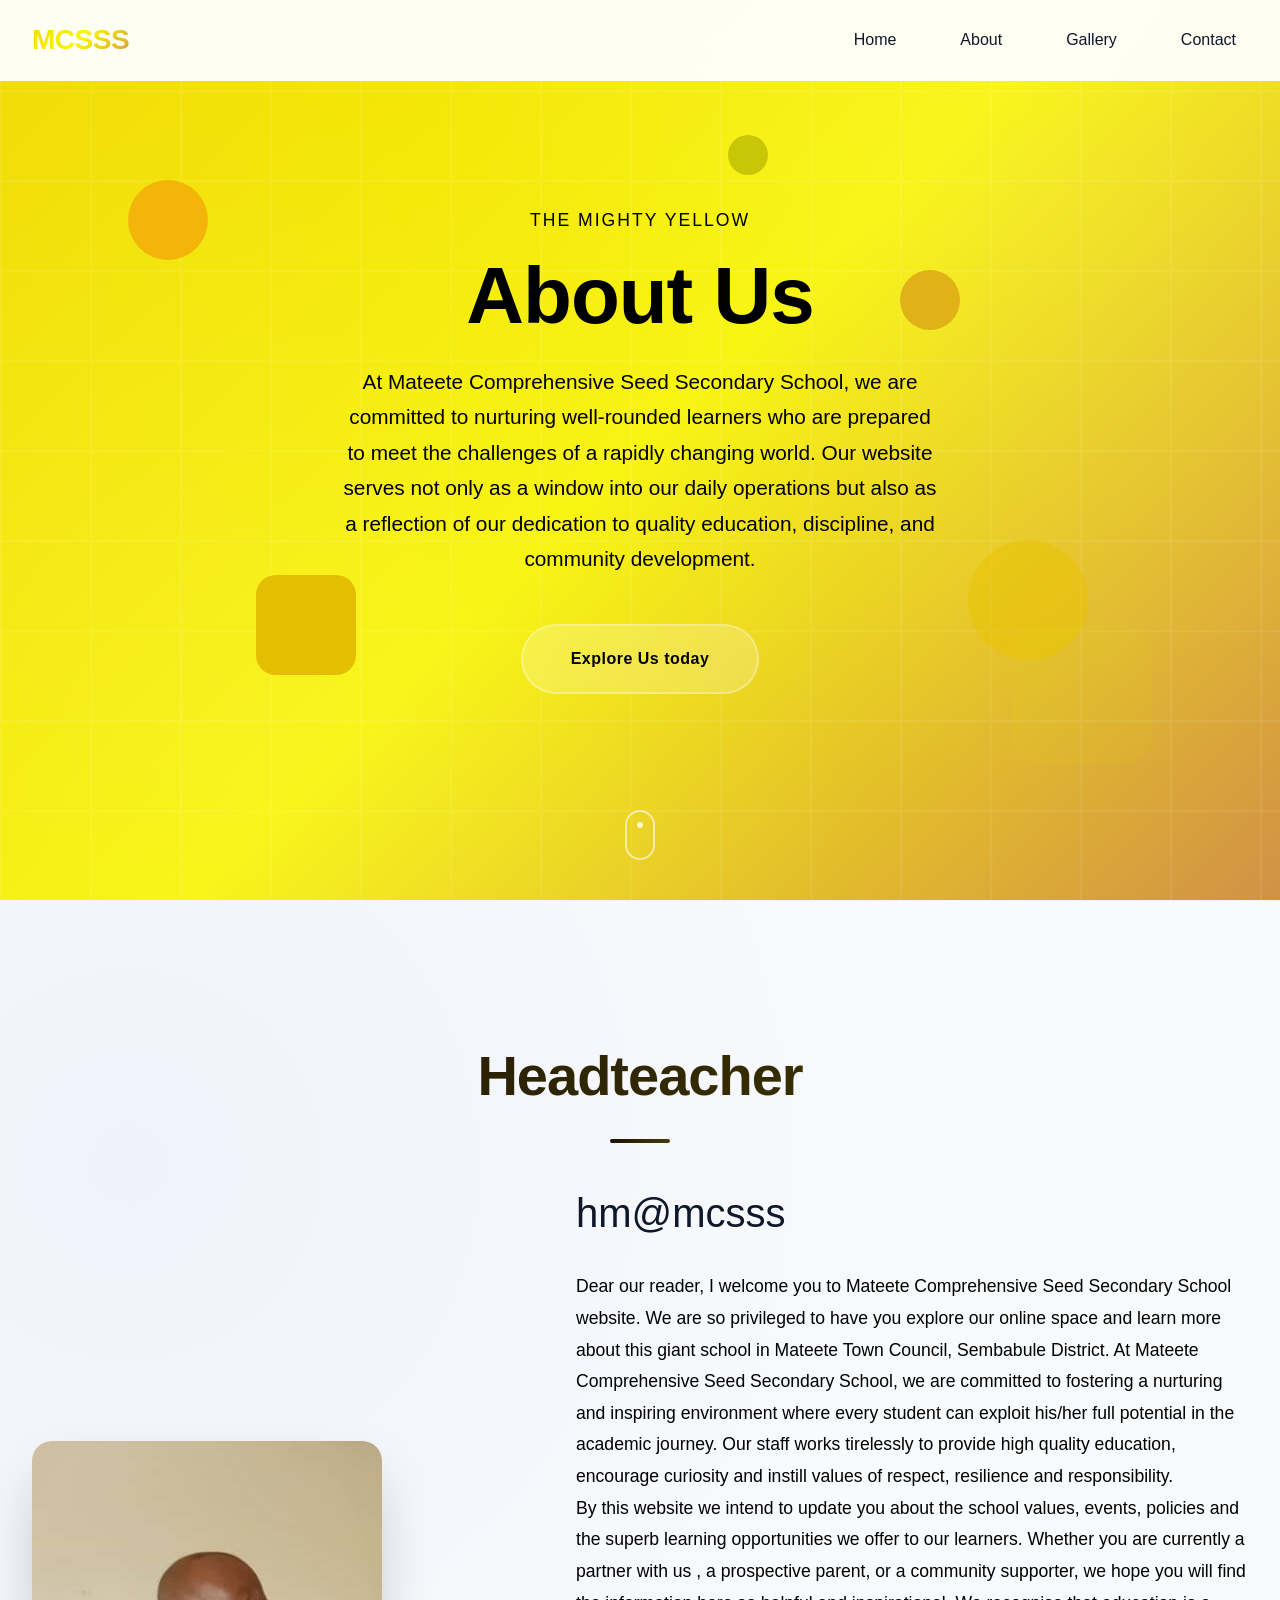
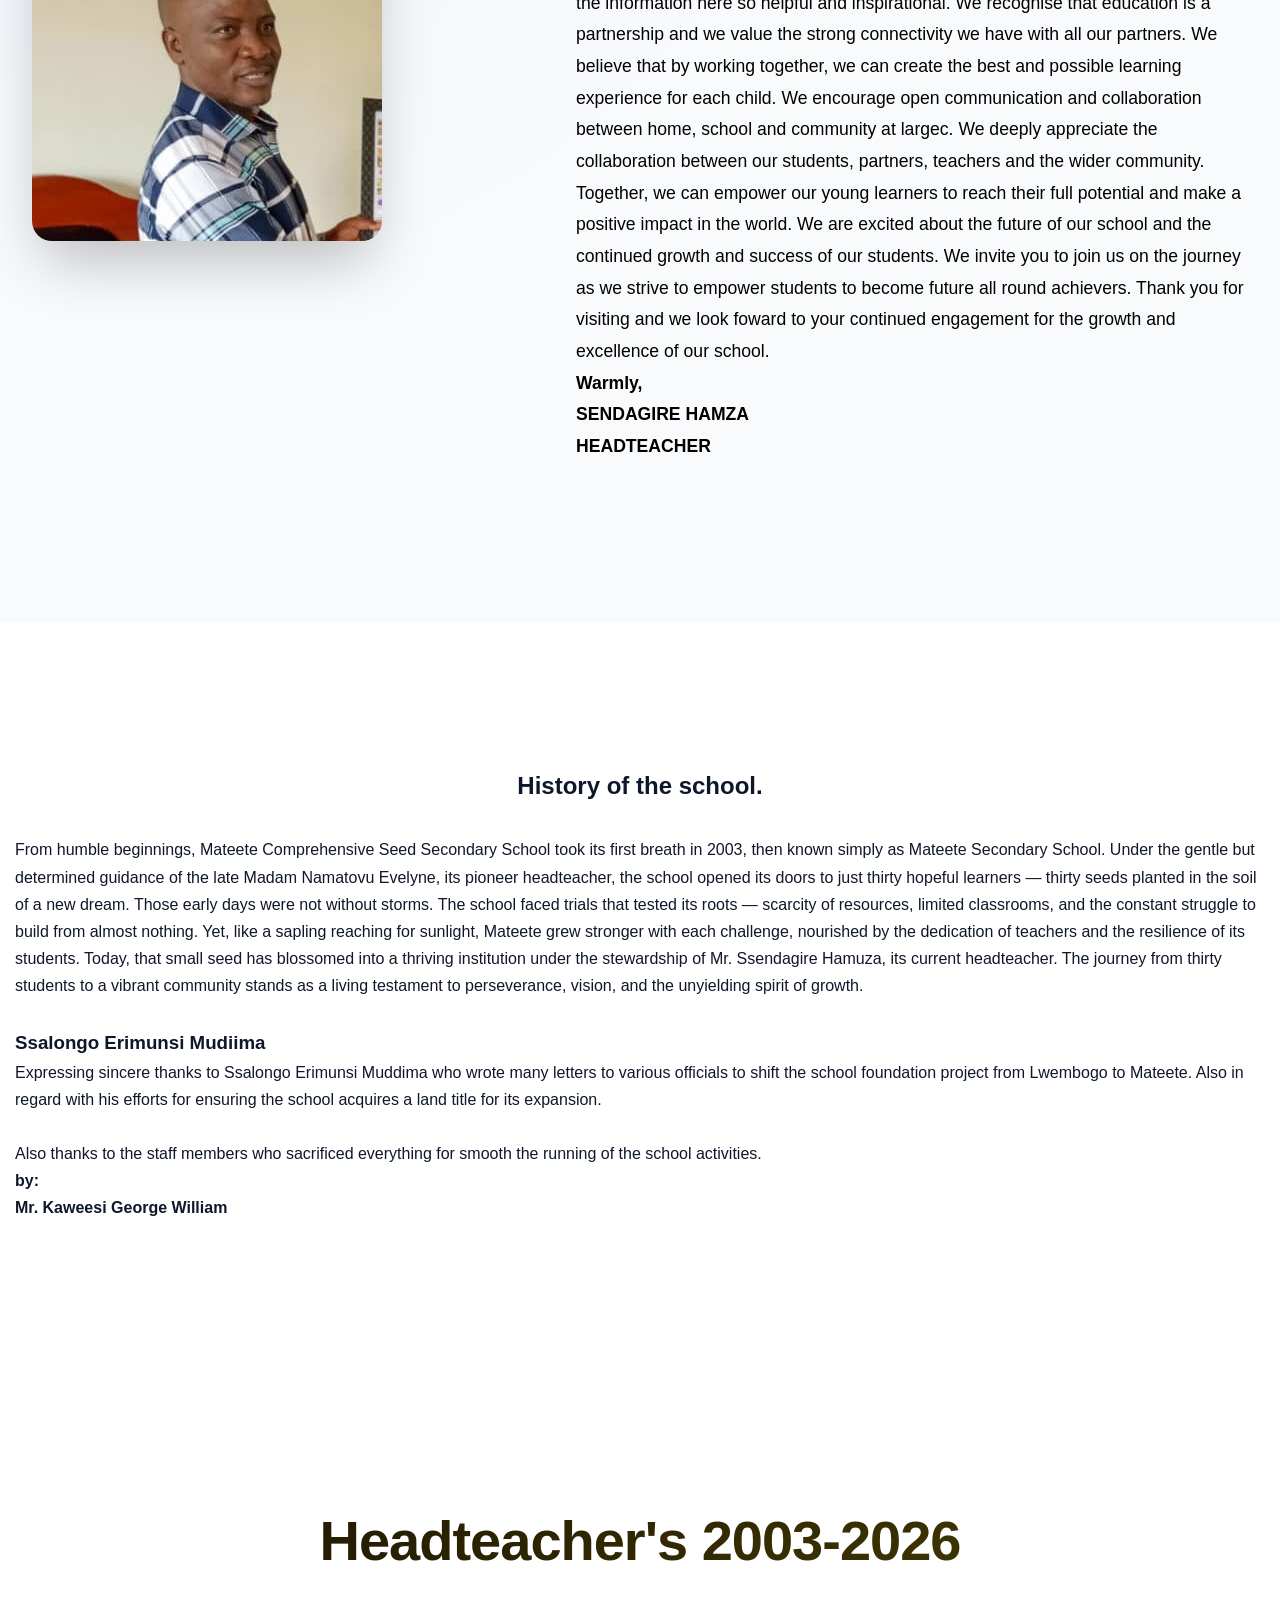
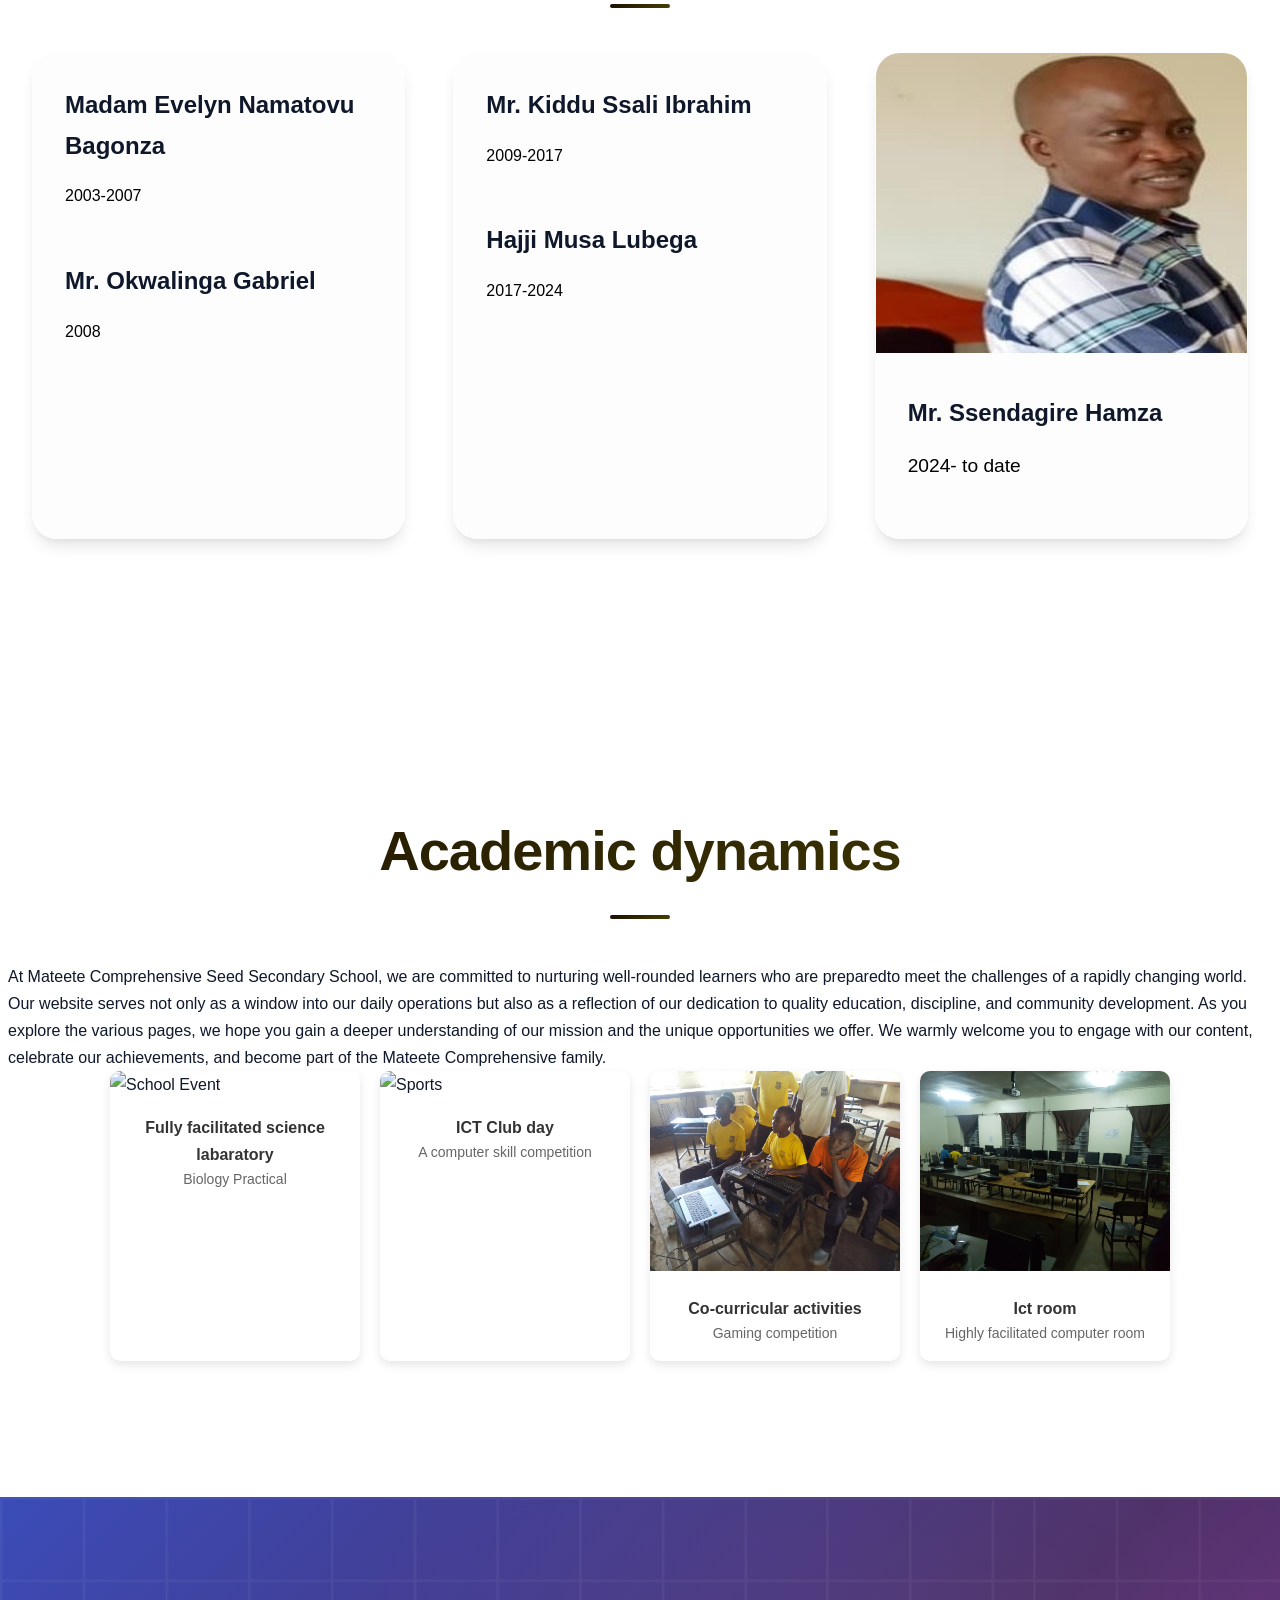
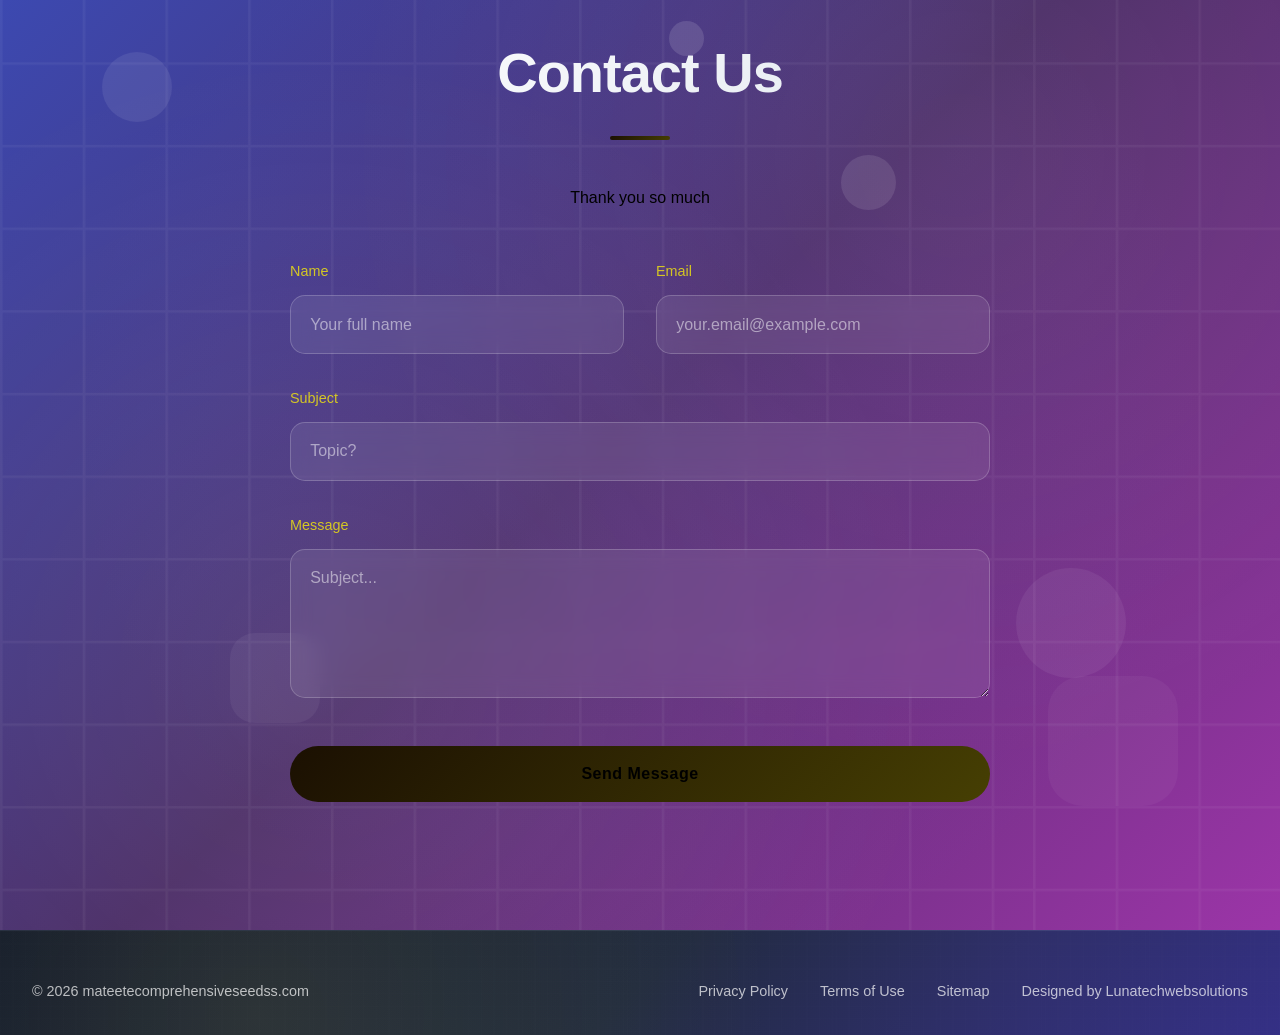
==== commit f9067781: "Update about.html" ====
--- a/about.html
+++ b/about.html
@@ -305,4 +305,5 @@
 <script src="templatemo-personal-javascripts.js"></script>
 
 </body>
-</html>+
+</html>
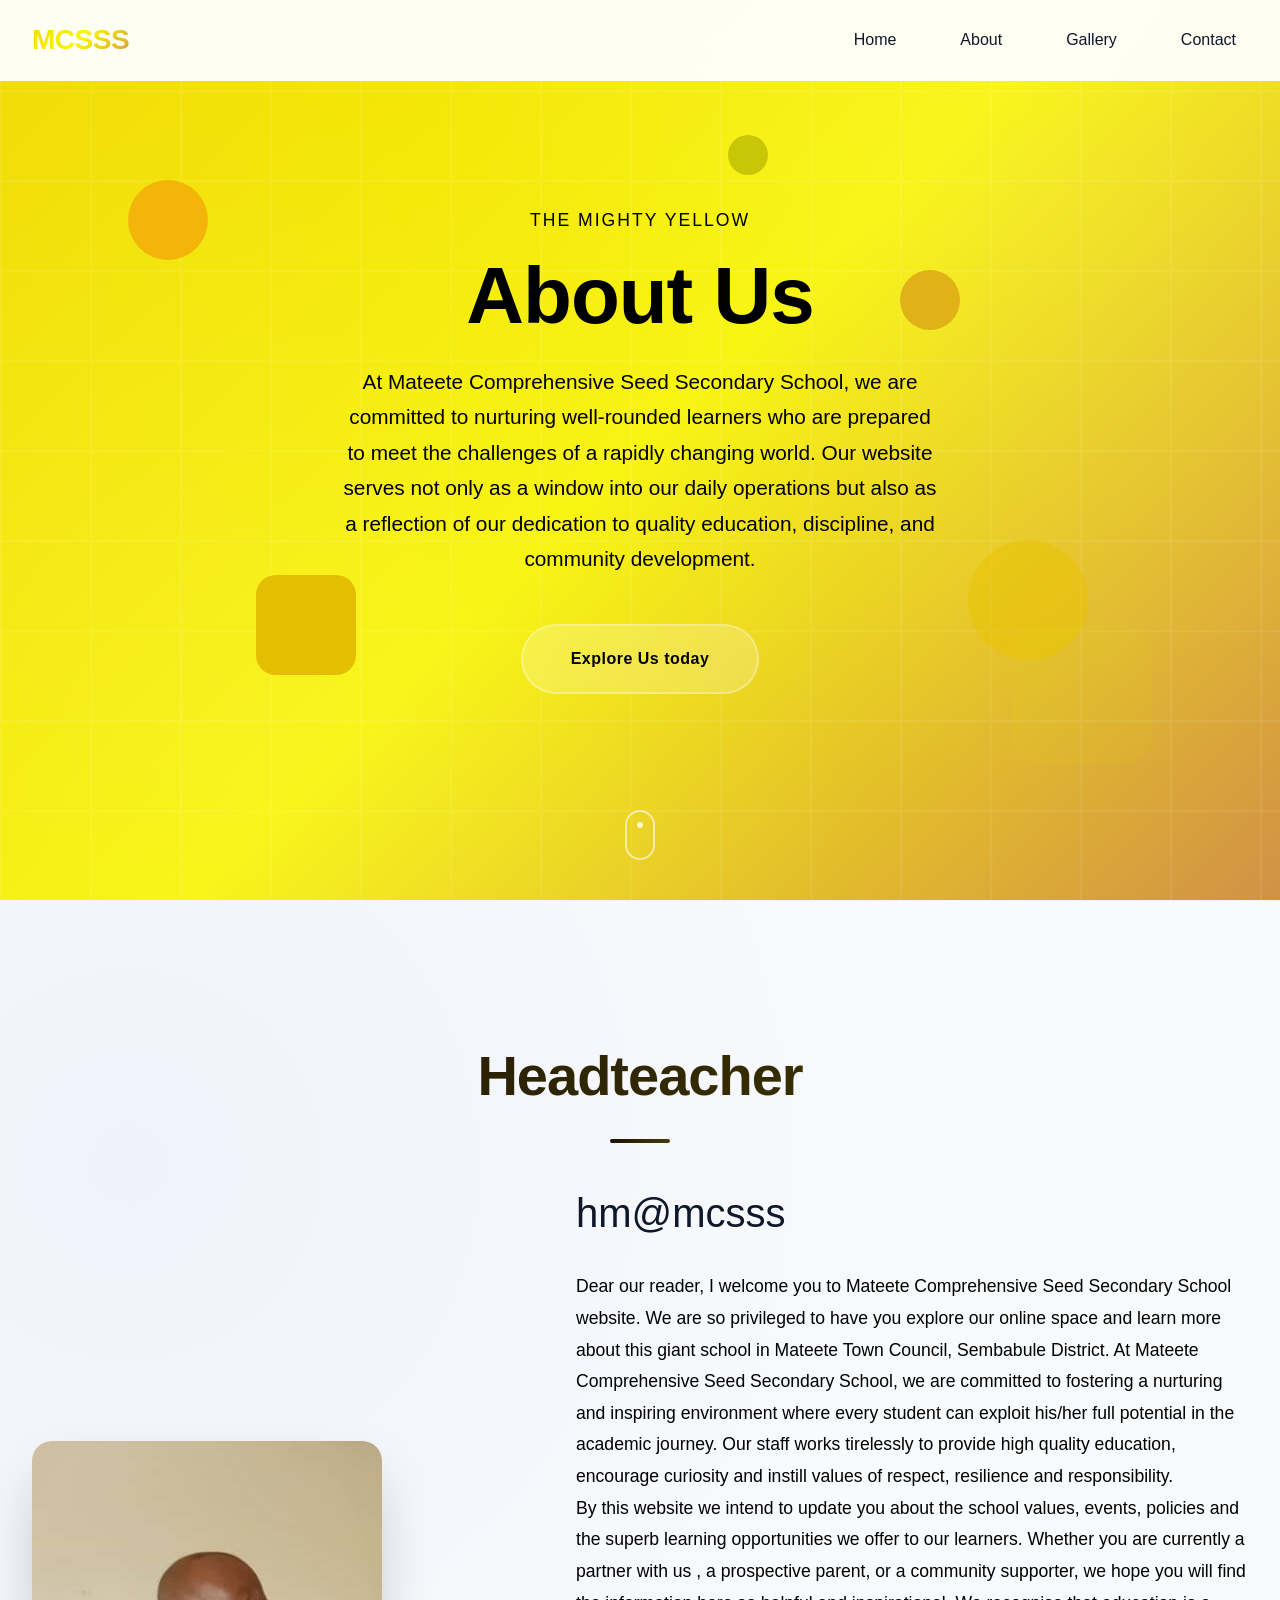
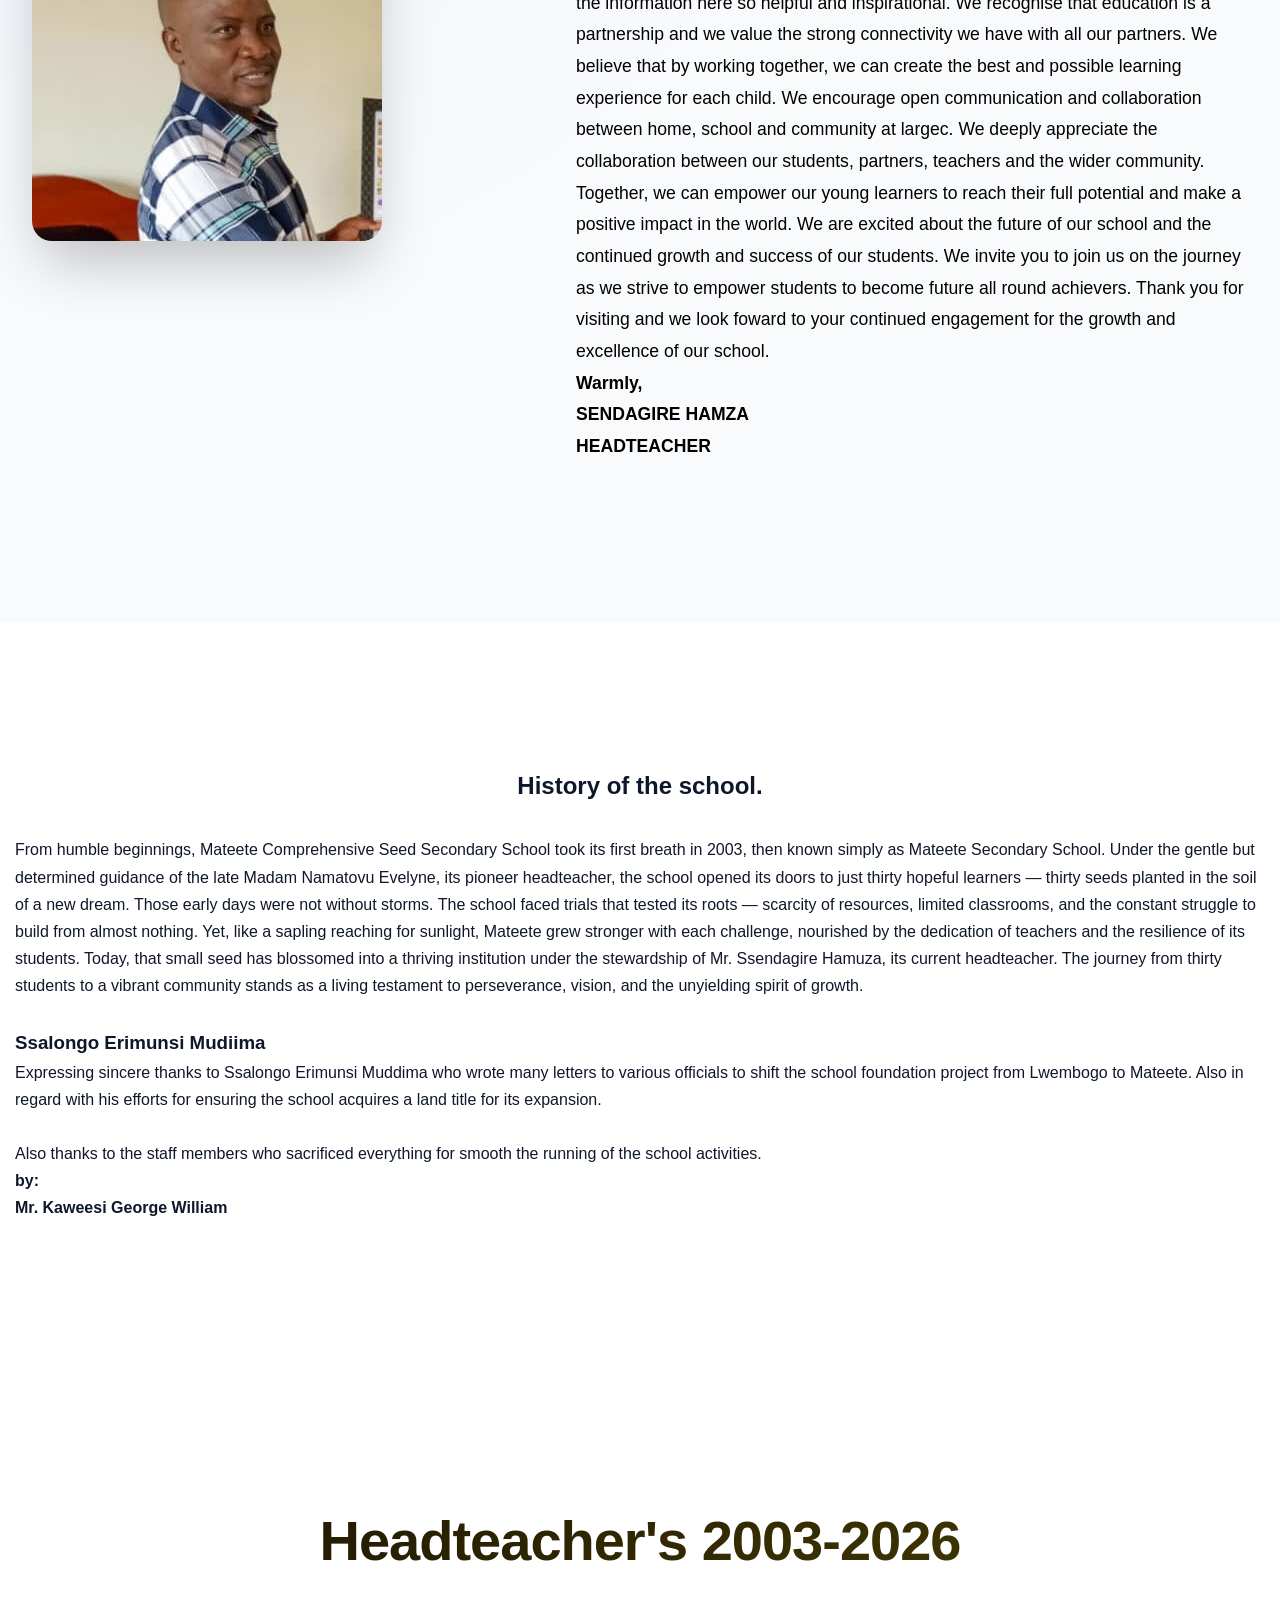
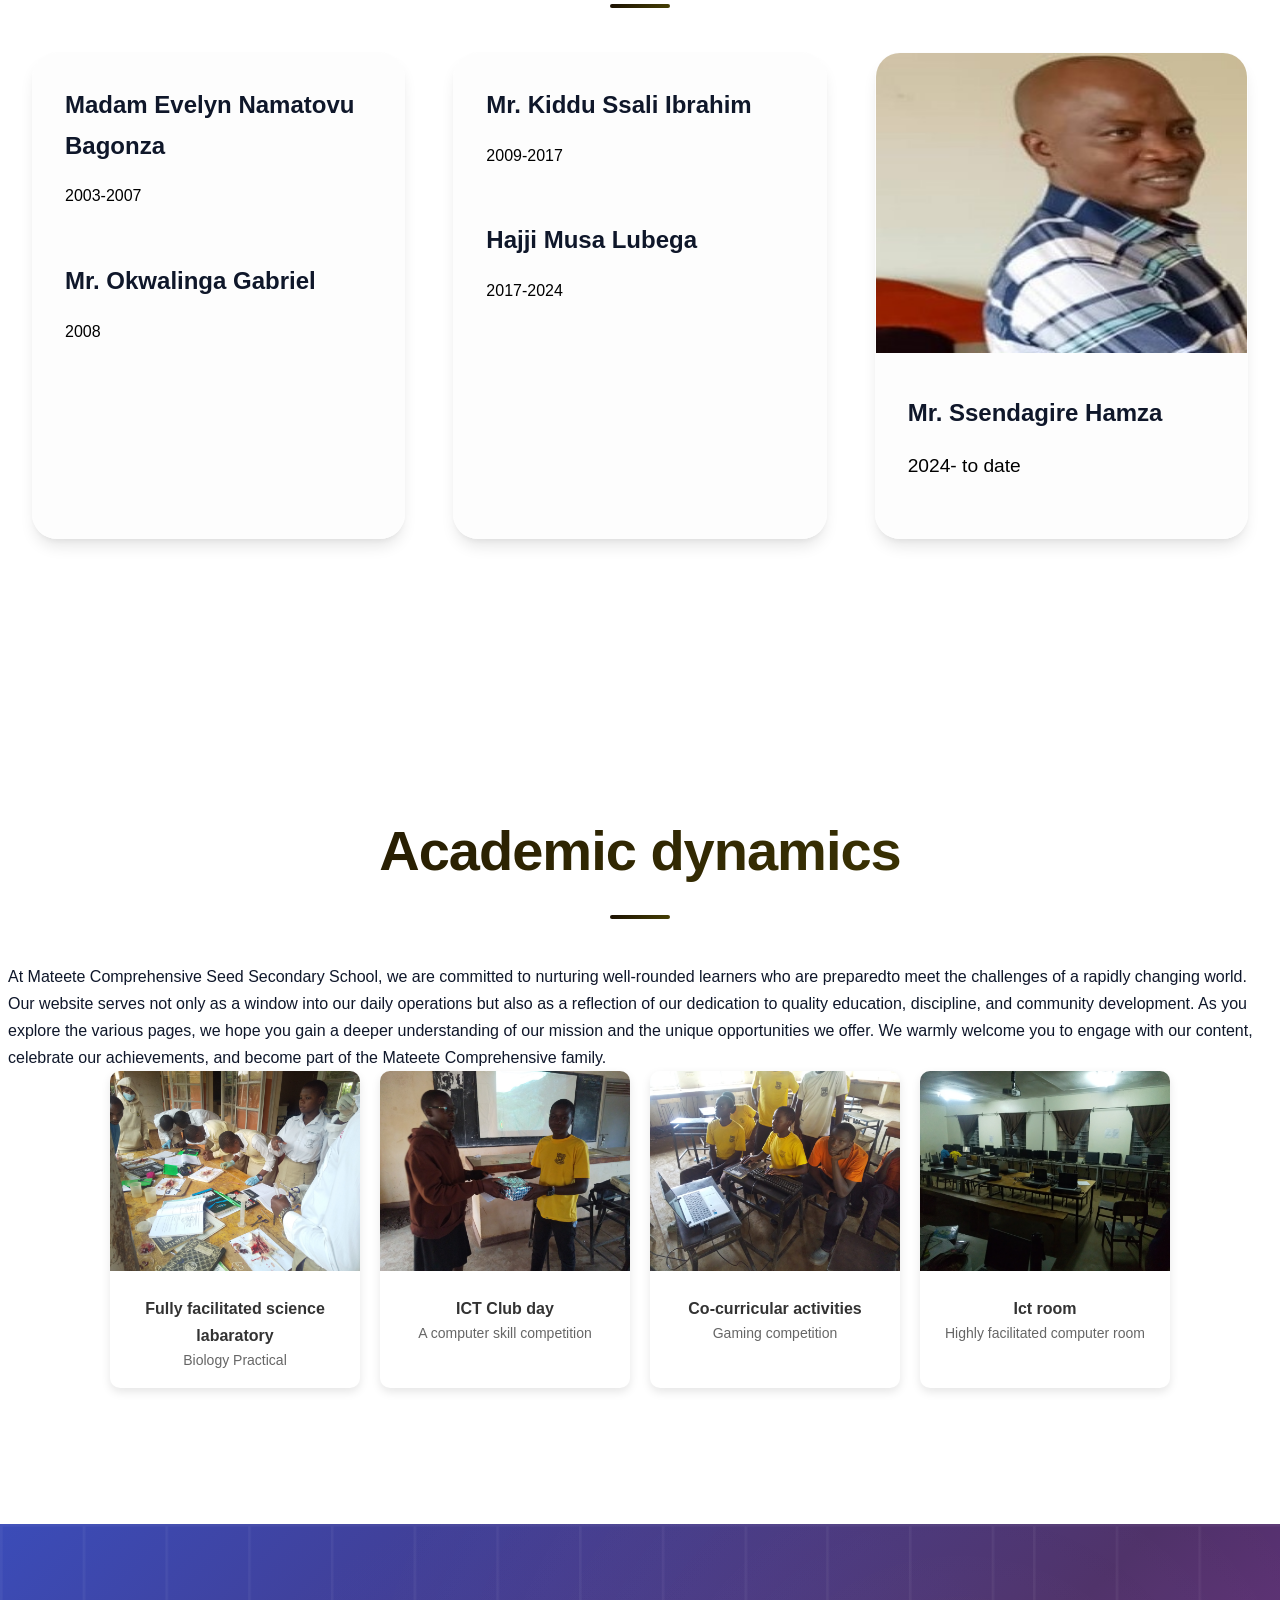
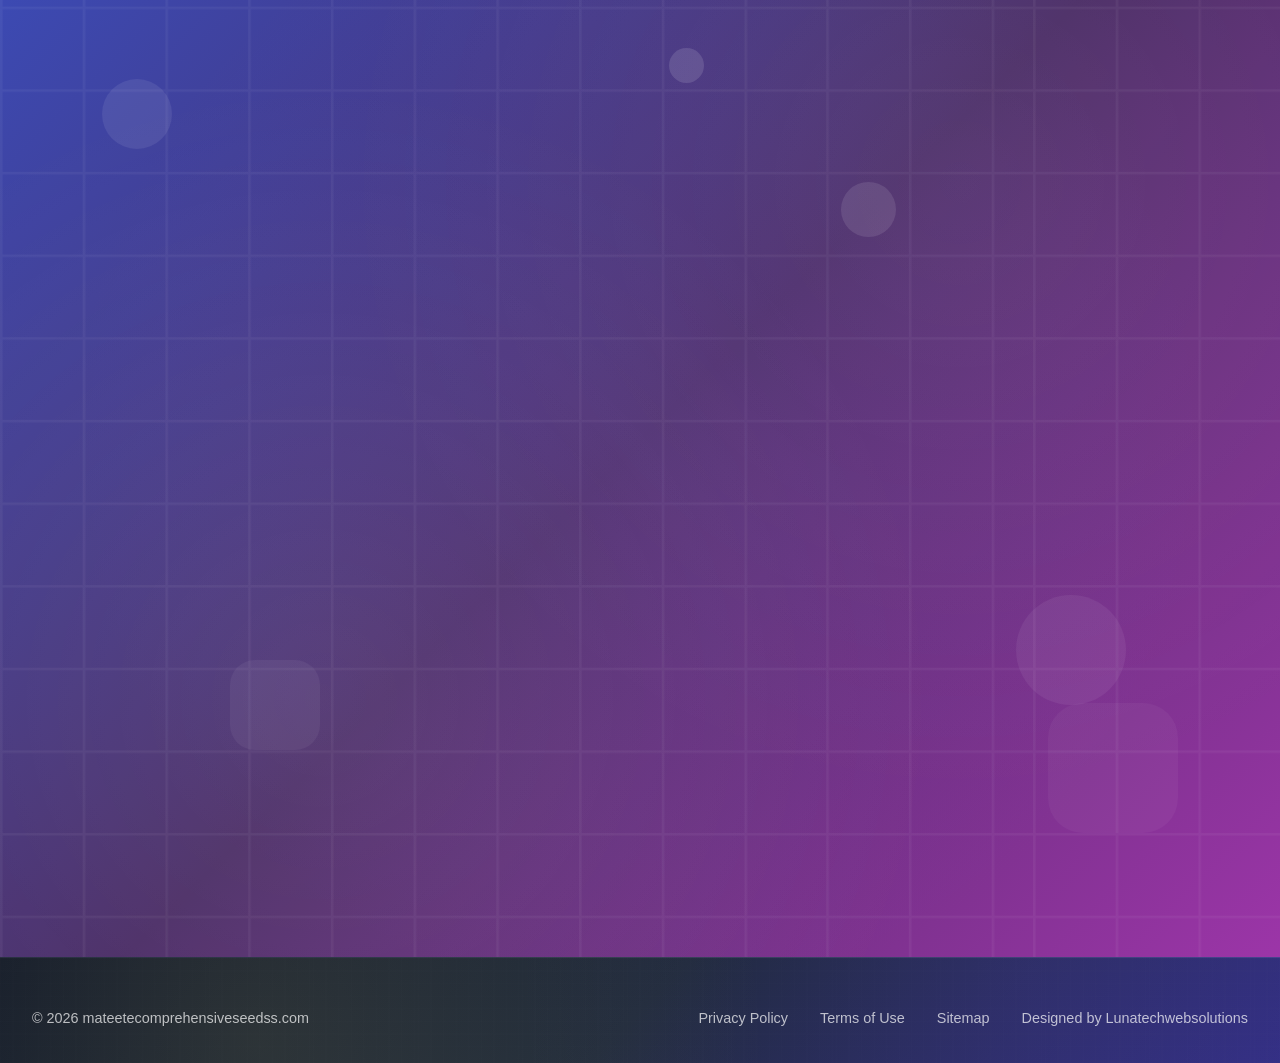
==== commit f449e45d: "Update about.html" ====
--- a/about.html
+++ b/about.html
@@ -205,7 +205,7 @@
 <div class="gallery">
 
 <div class="card">
-<img src="mese.jpg" alt="School Event">
+<img src="mese.JPG" alt="School Event">
 <div class="card-body">
 <h4>Fully facilitated science <br>
 labaratory</h4>
@@ -214,7 +214,7 @@
 </div>
 
 <div class="card">
-<img src="game.jpg" alt="Sports">
+<img src="game.JPG" alt="Sports">
 <div class="card-body">
 <h4>ICT Club day</h4>
 <p>A computer skill competition</p>
@@ -307,3 +307,4 @@
 </body>
 
 </html>
+
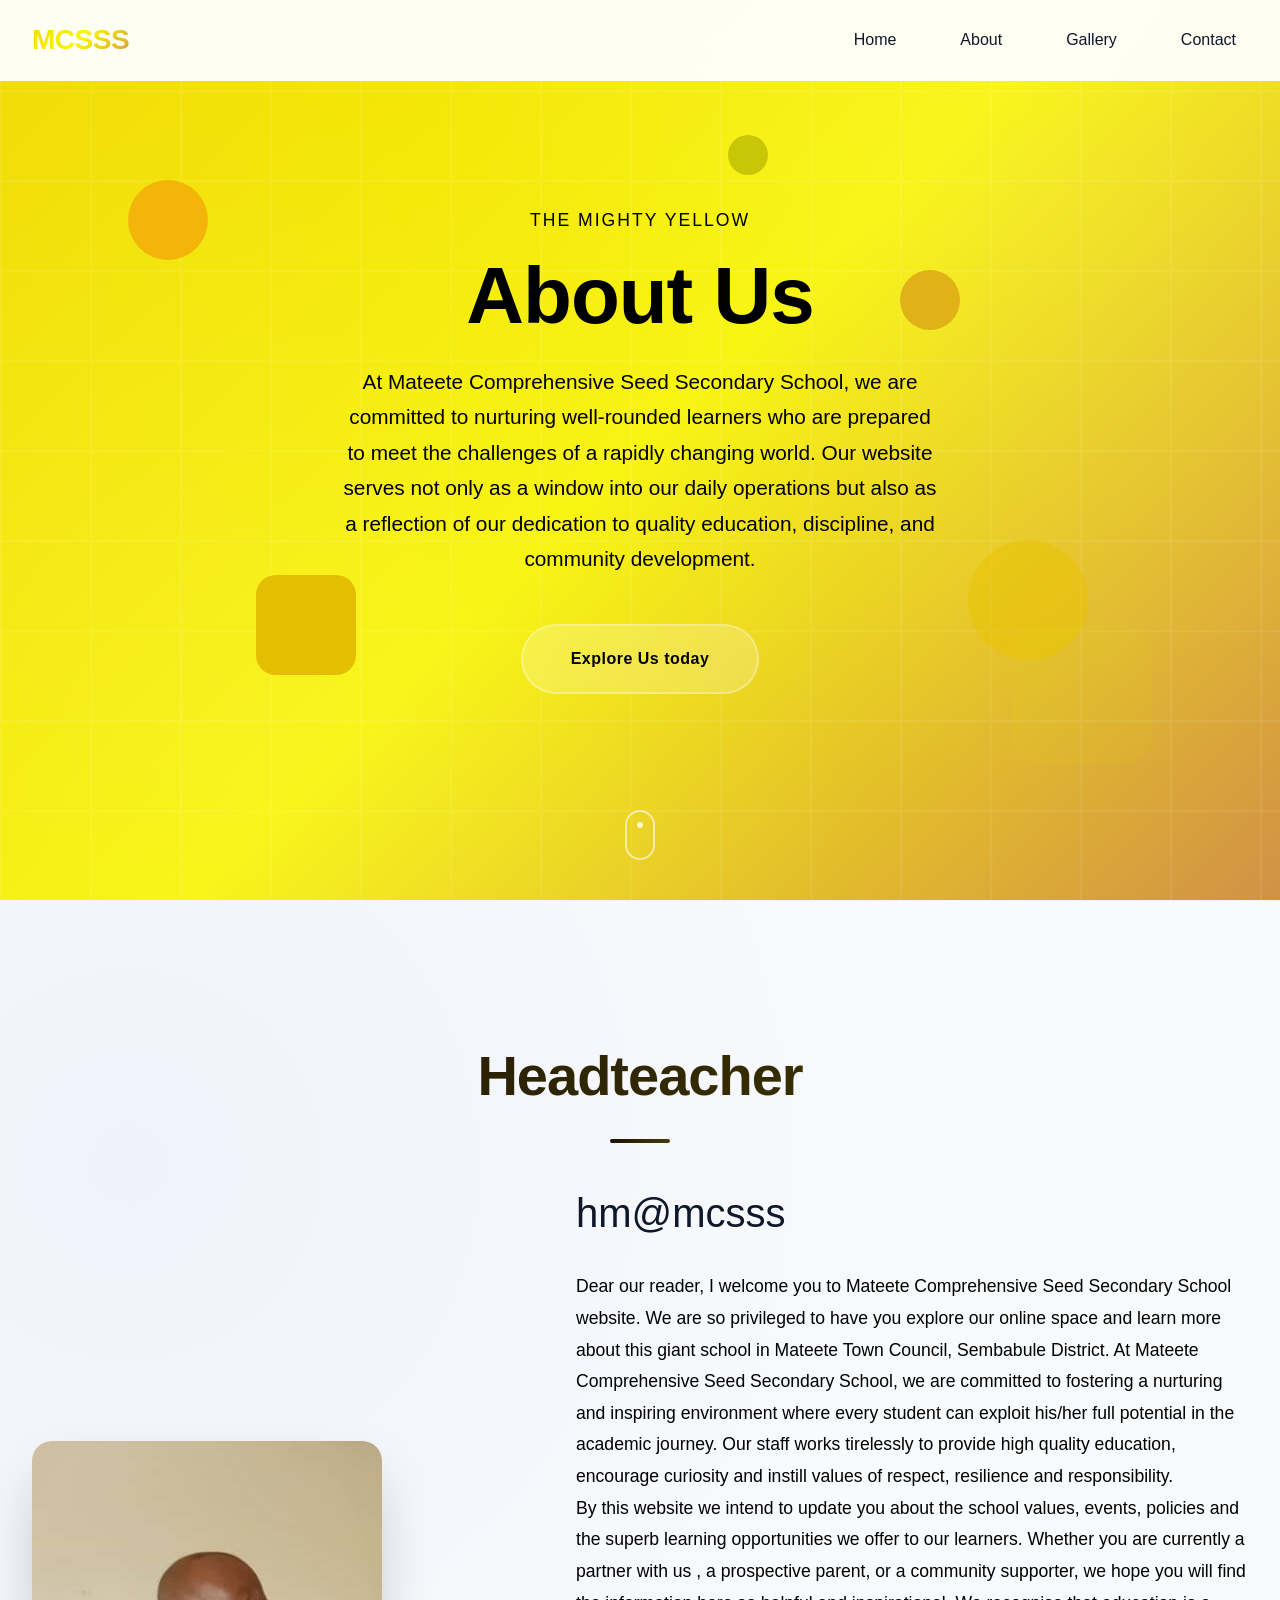
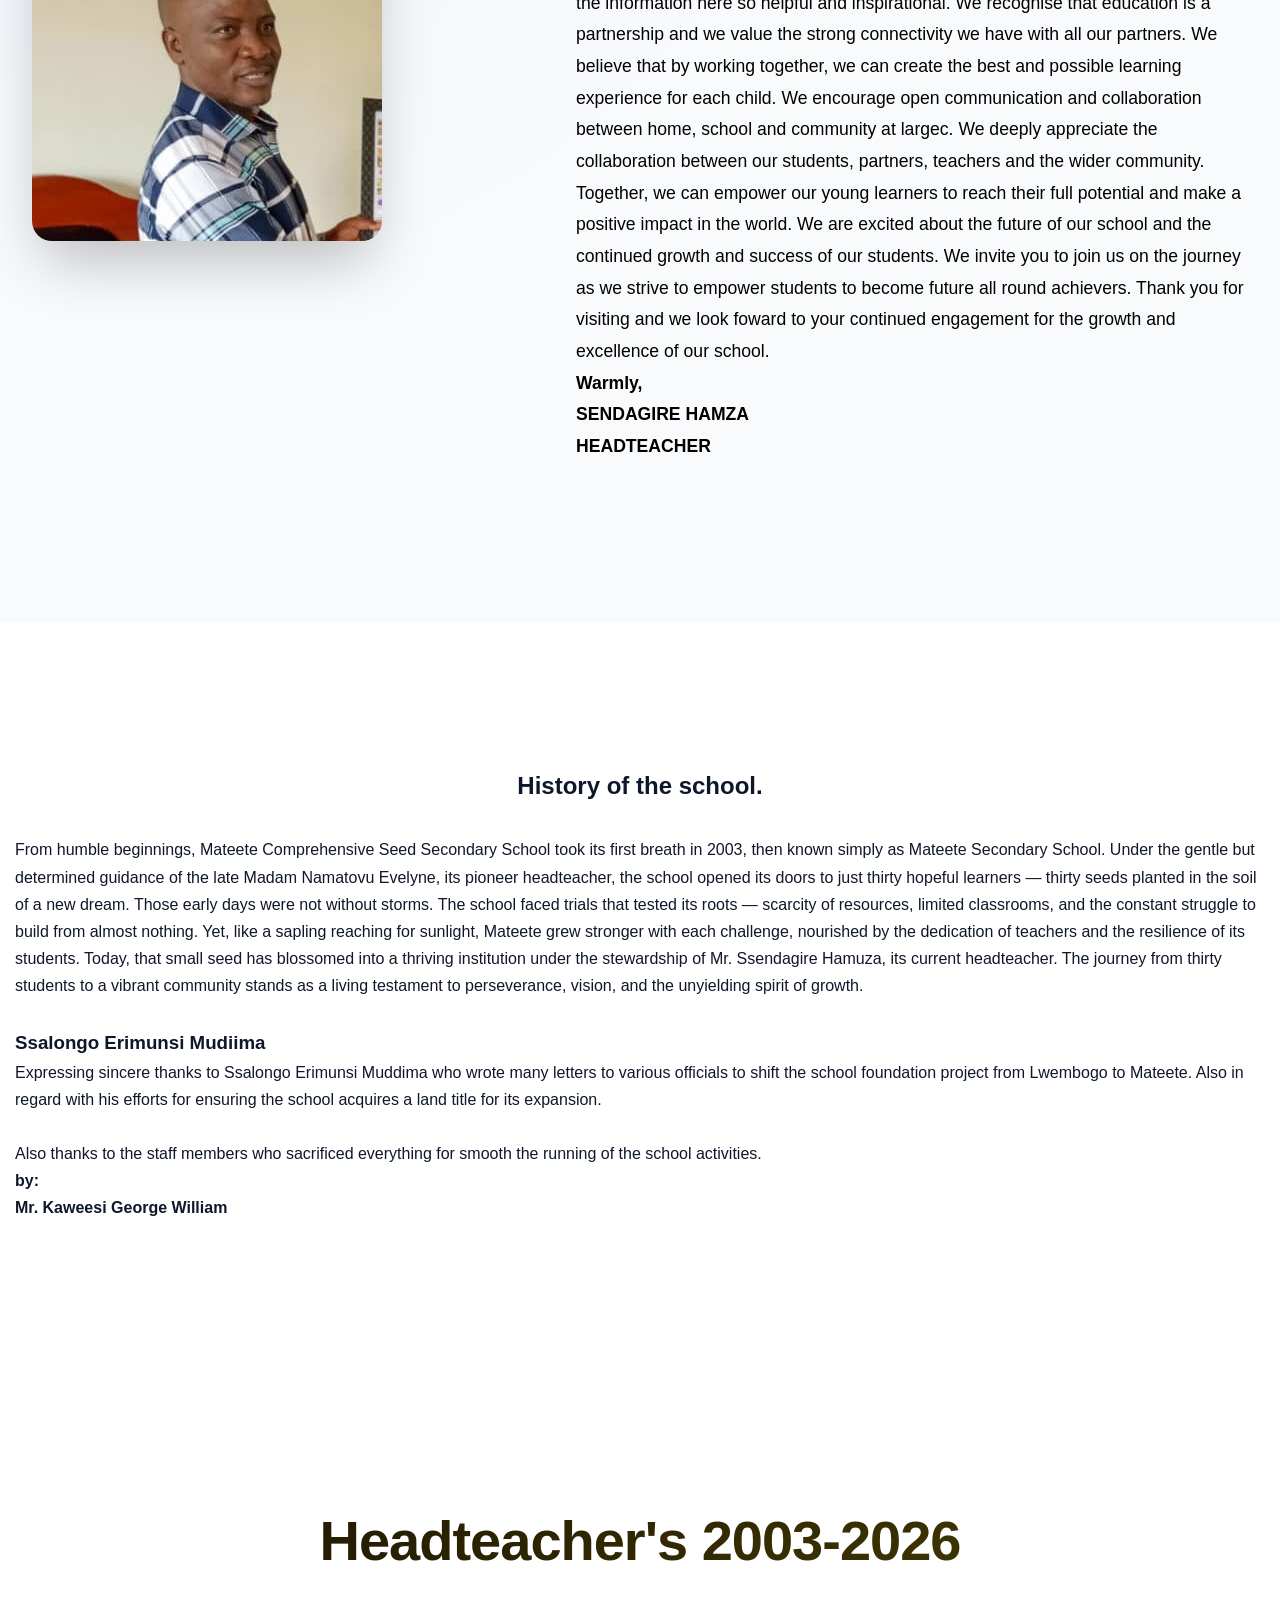
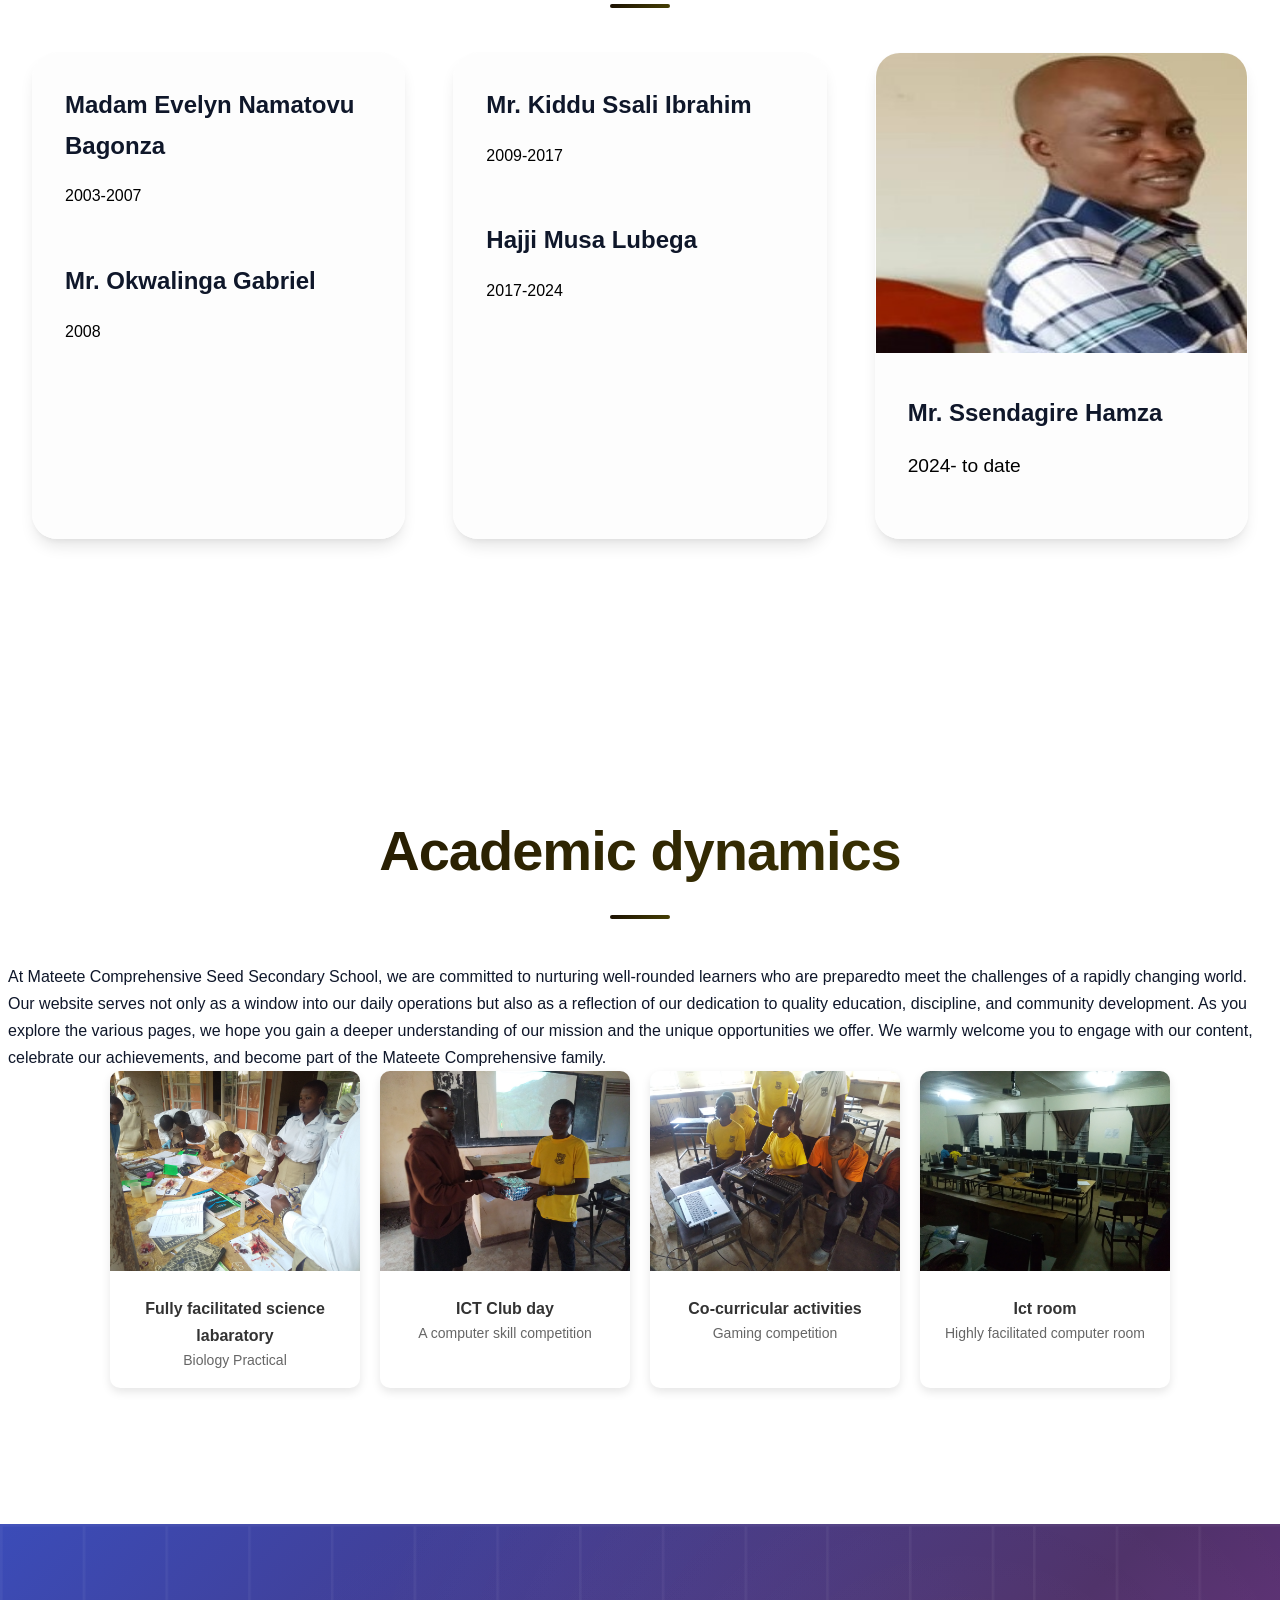
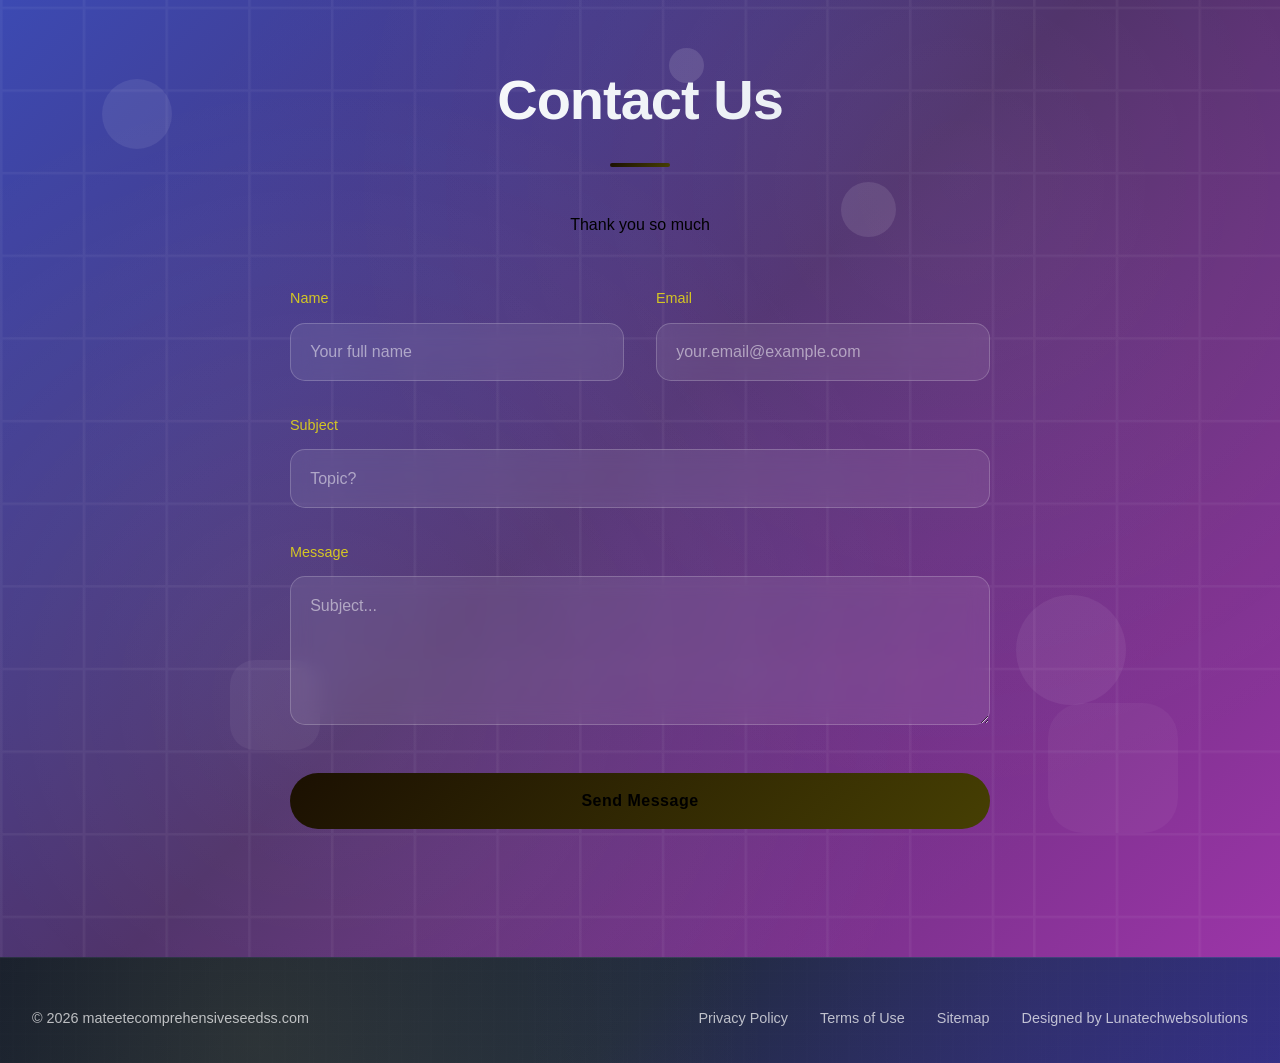
==== commit 809d36de: "Update about.html" ====
--- a/about.html
+++ b/about.html
@@ -205,7 +205,7 @@
 <div class="gallery">
 
 <div class="card">
-<img src="mese.JPG" alt="School Event">
+<img src="./mese.JPG" alt="School Event">
 <div class="card-body">
 <h4>Fully facilitated science <br>
 labaratory</h4>
@@ -214,7 +214,7 @@
 </div>
 
 <div class="card">
-<img src="game.JPG" alt="Sports">
+<img src="./game.JPG" alt="Sports">
 <div class="card-body">
 <h4>ICT Club day</h4>
 <p>A computer skill competition</p>
@@ -308,3 +308,4 @@
 
 </html>
 
+
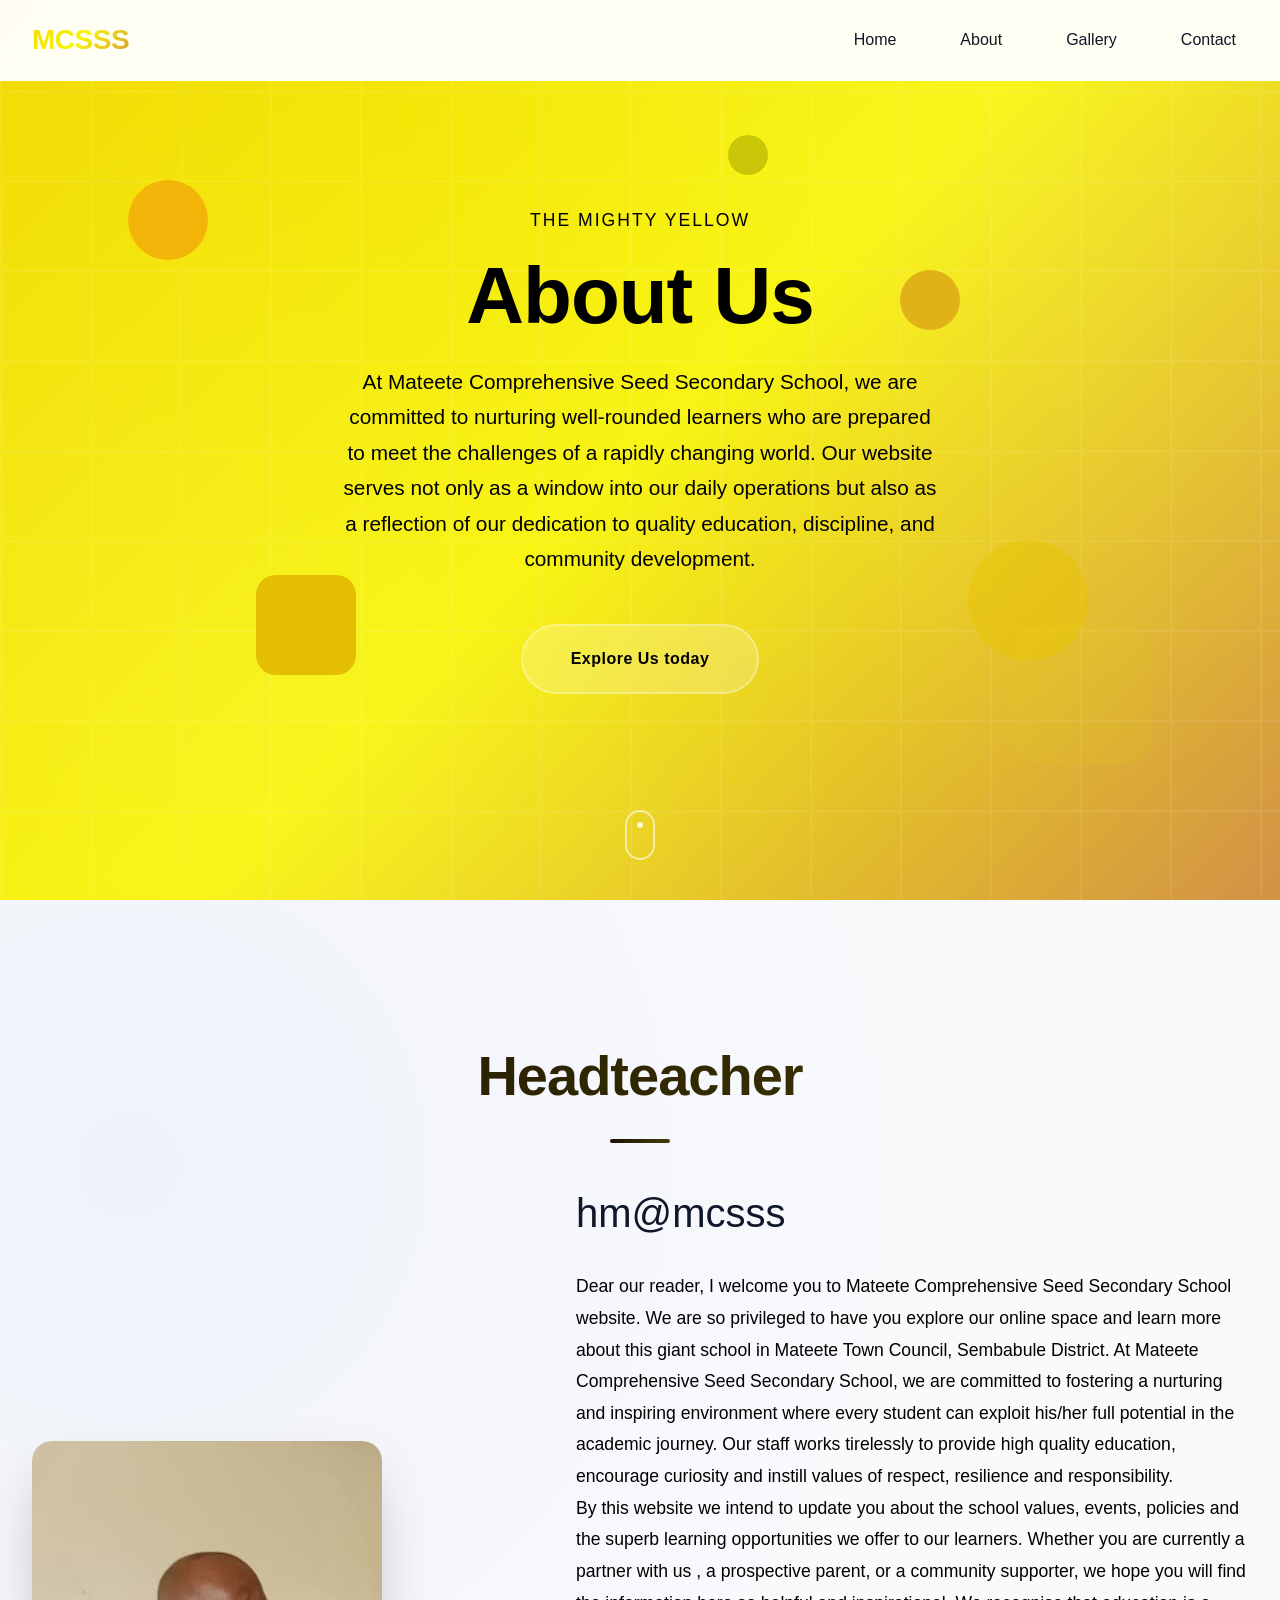
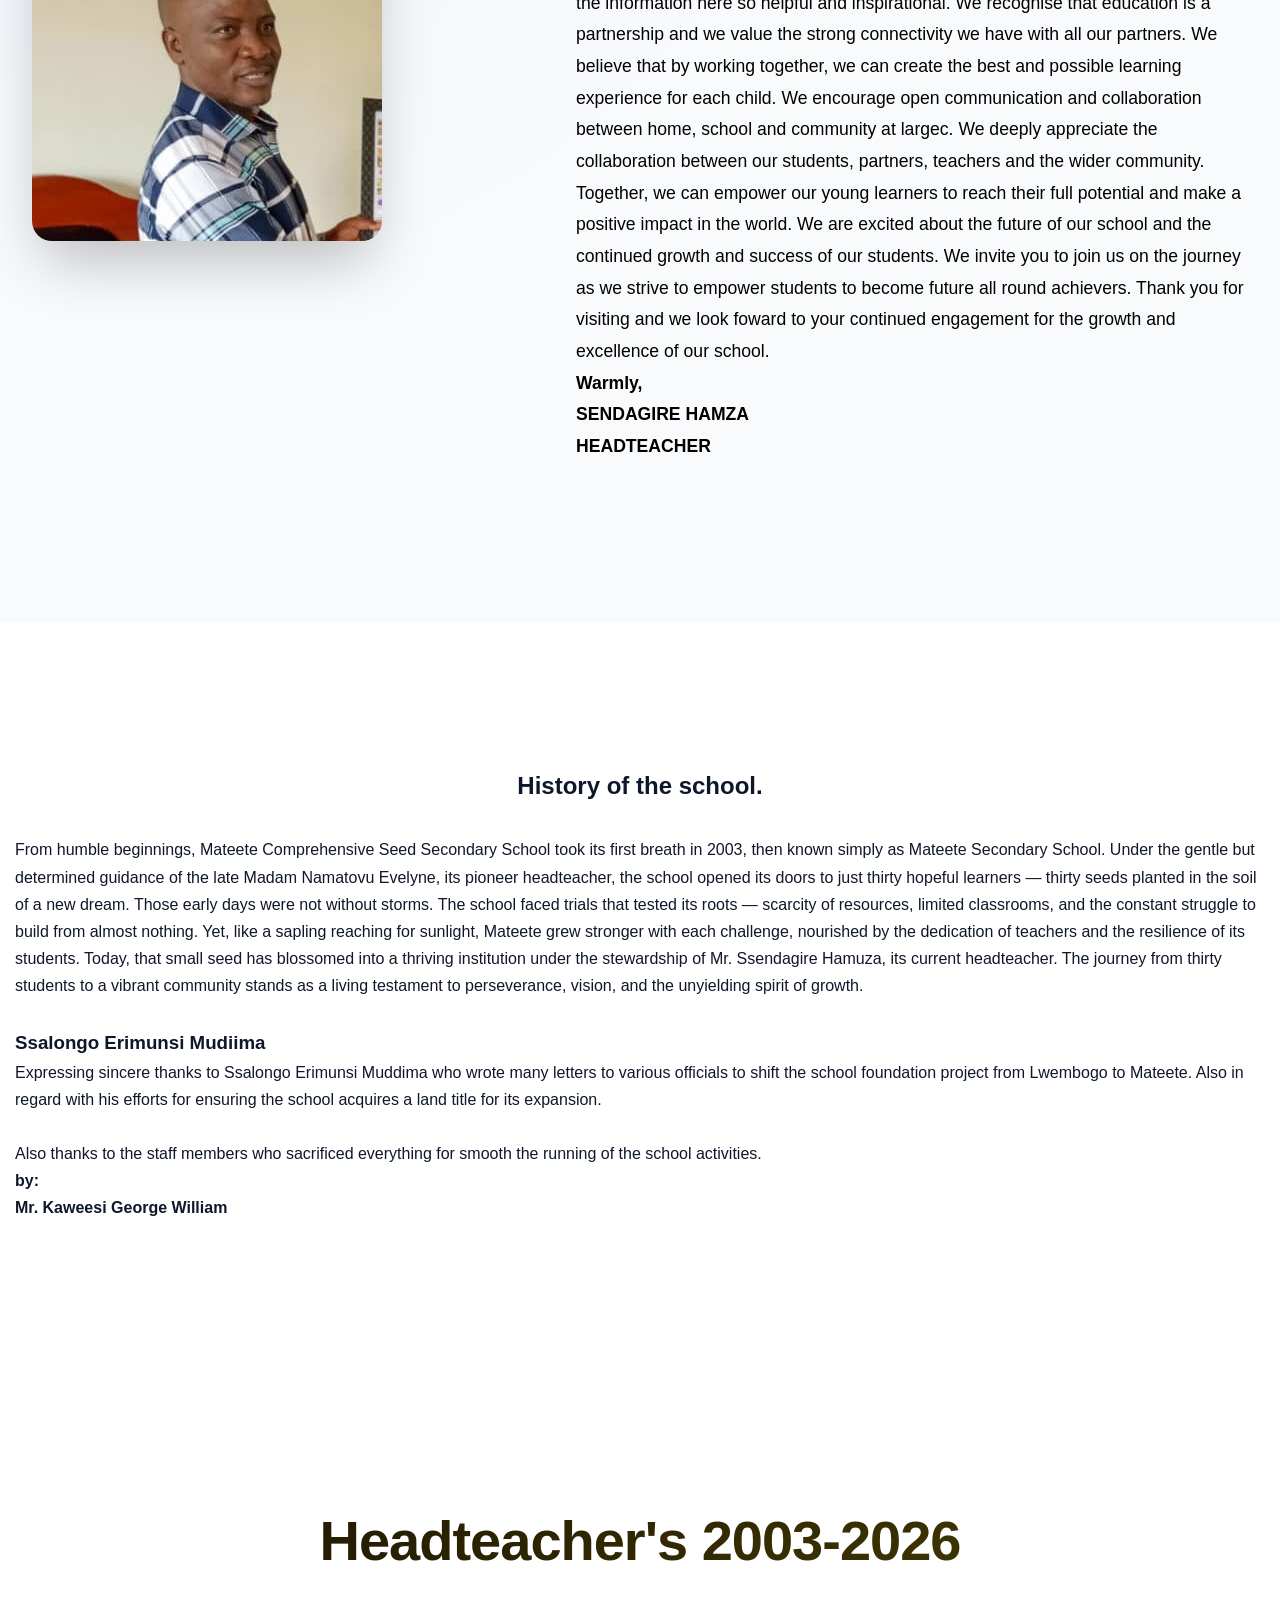
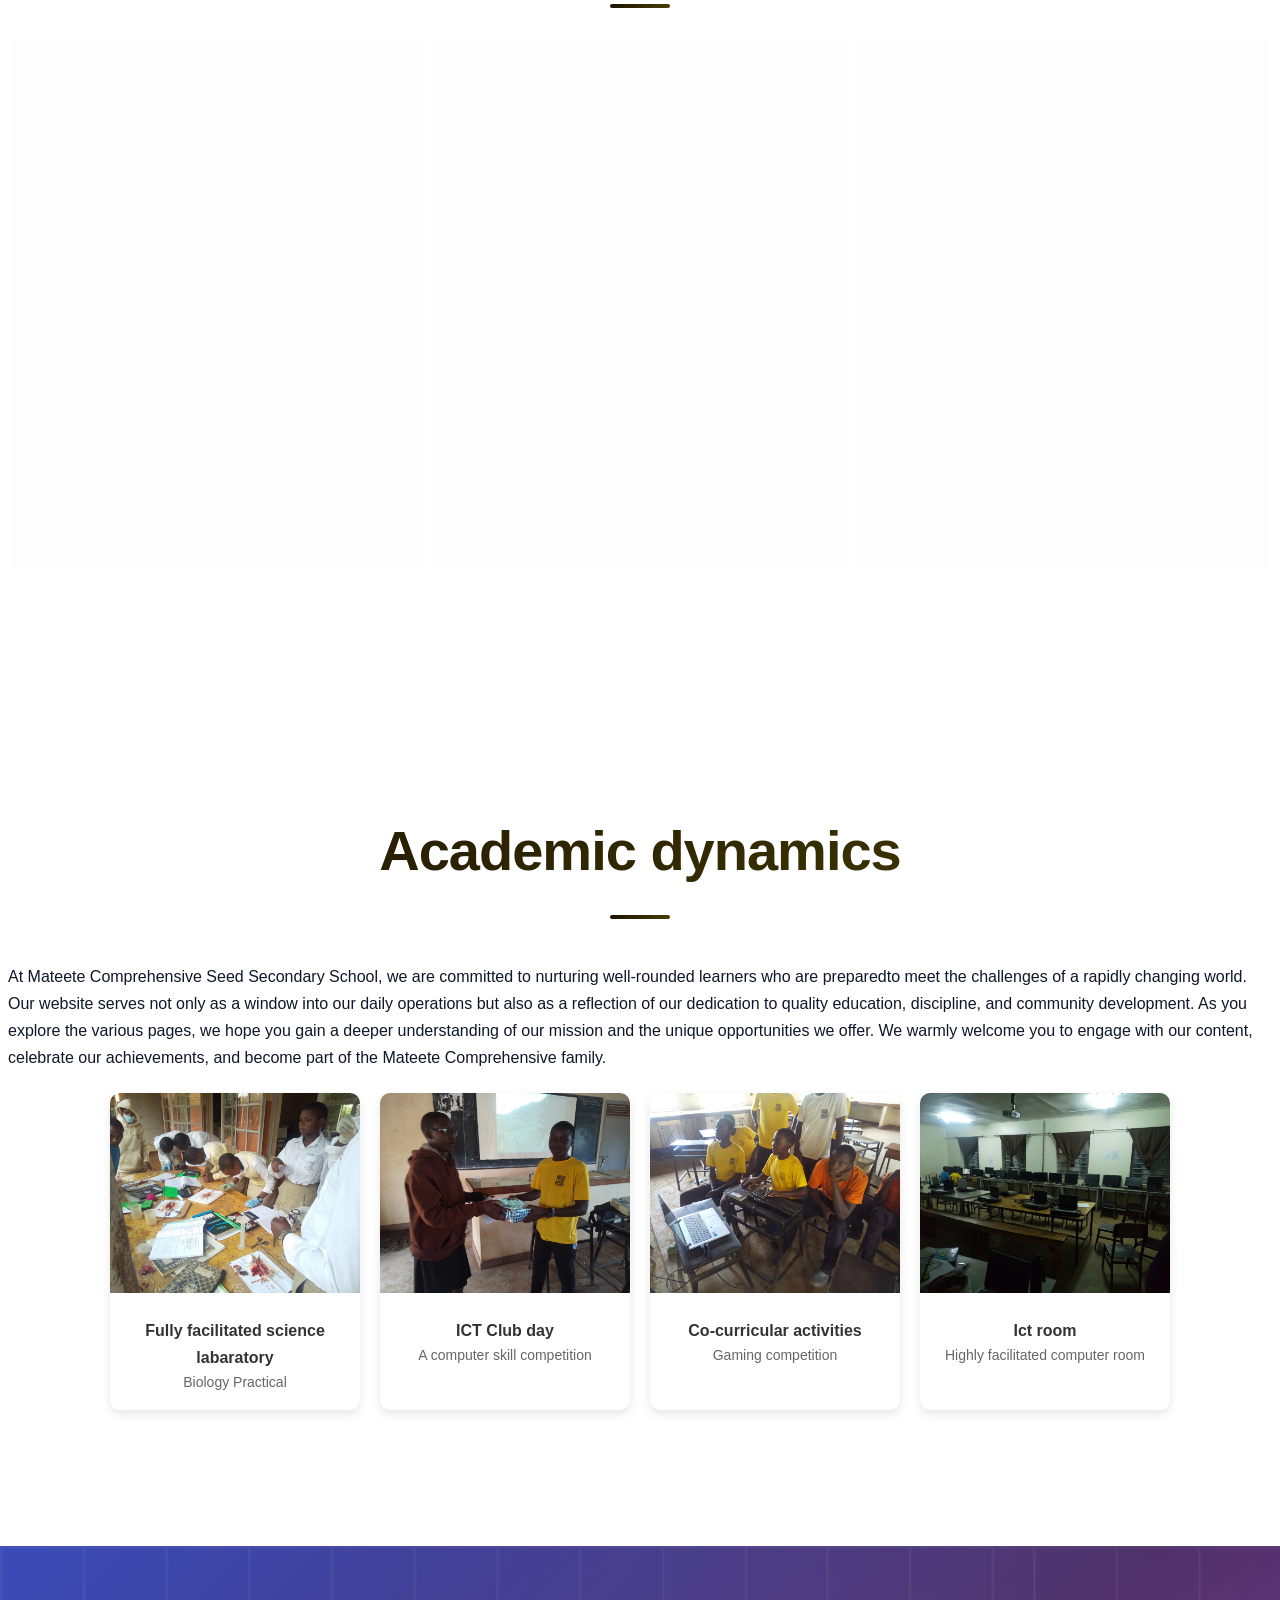
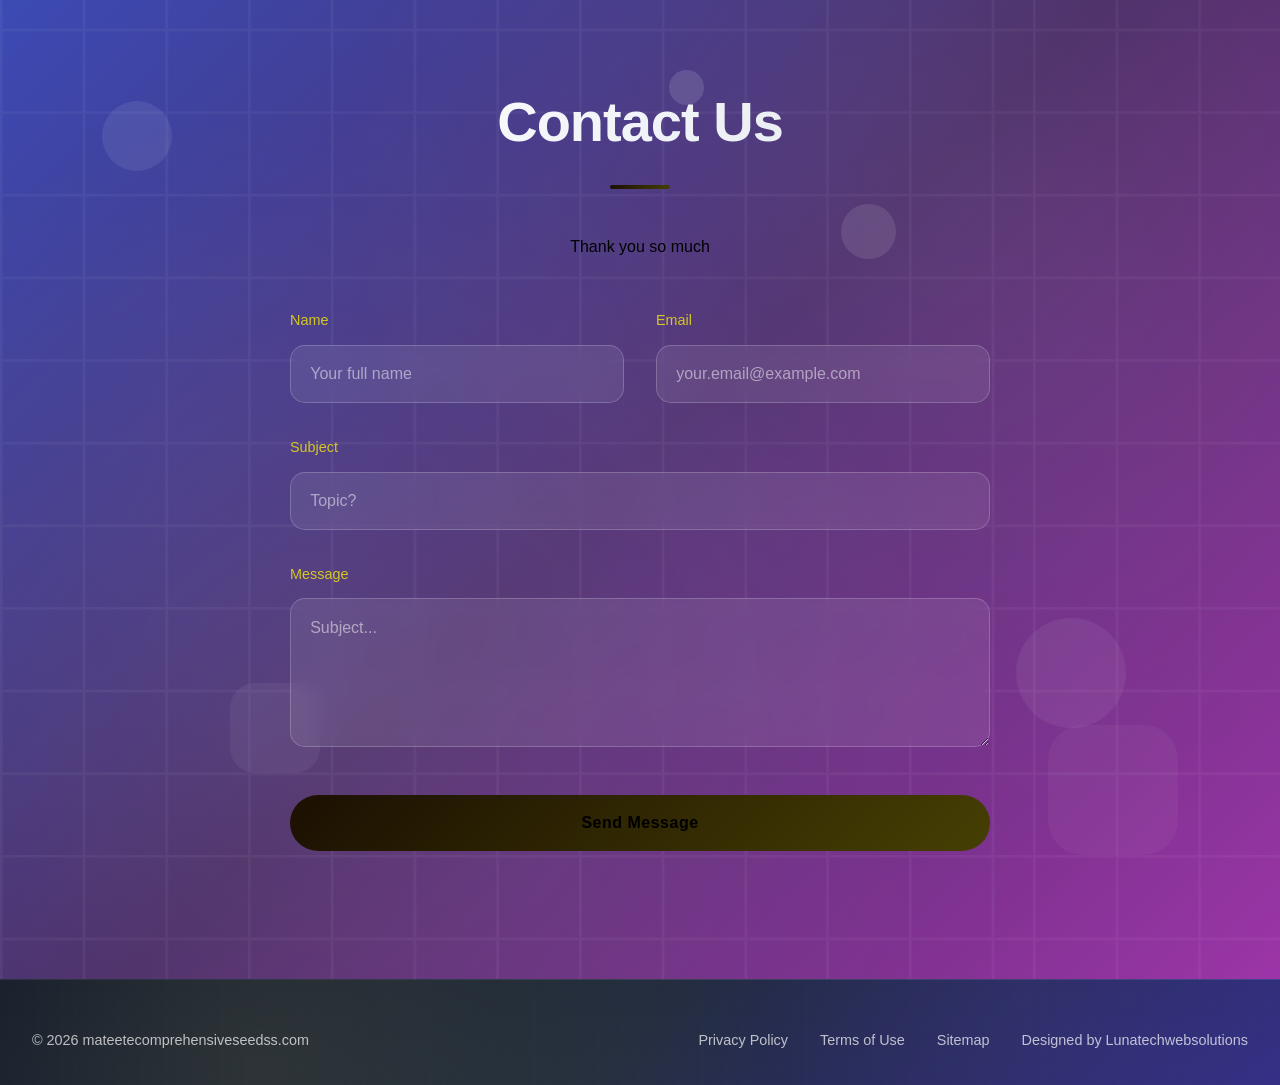
==== commit a49871b8: "Update about.html" ====
--- a/about.html
+++ b/about.html
@@ -202,10 +202,13 @@
             <p>
                 At Mateete Comprehensive Seed Secondary School, we are committed to nurturing well-rounded learners who are preparedto meet the challenges of a rapidly changing world.<br>  Our website serves not only as a window into our daily operations but also as a reflection of our dedication to quality education, discipline, and community development. As you explore the various pages, we hope you gain a deeper understanding of our mission and the unique opportunities we offer. 
 We warmly welcome you to engage with our content, celebrate our achievements, and become part of the Mateete Comprehensive family. 
-<div class="gallery">
+<pre>
+    
+</pre>
+ <div class="gallery">
 
 <div class="card">
-<img src="./mese.JPG" alt="School Event">
+<img src="mese.JPG" alt="School Event">
 <div class="card-body">
 <h4>Fully facilitated science <br>
 labaratory</h4>
@@ -214,7 +217,7 @@
 </div>
 
 <div class="card">
-<img src="./game.JPG" alt="Sports">
+<img src="game.JPG" alt="Sports">
 <div class="card-body">
 <h4>ICT Club day</h4>
 <p>A computer skill competition</p>
@@ -309,3 +312,5 @@
 </html>
 
 
+
+
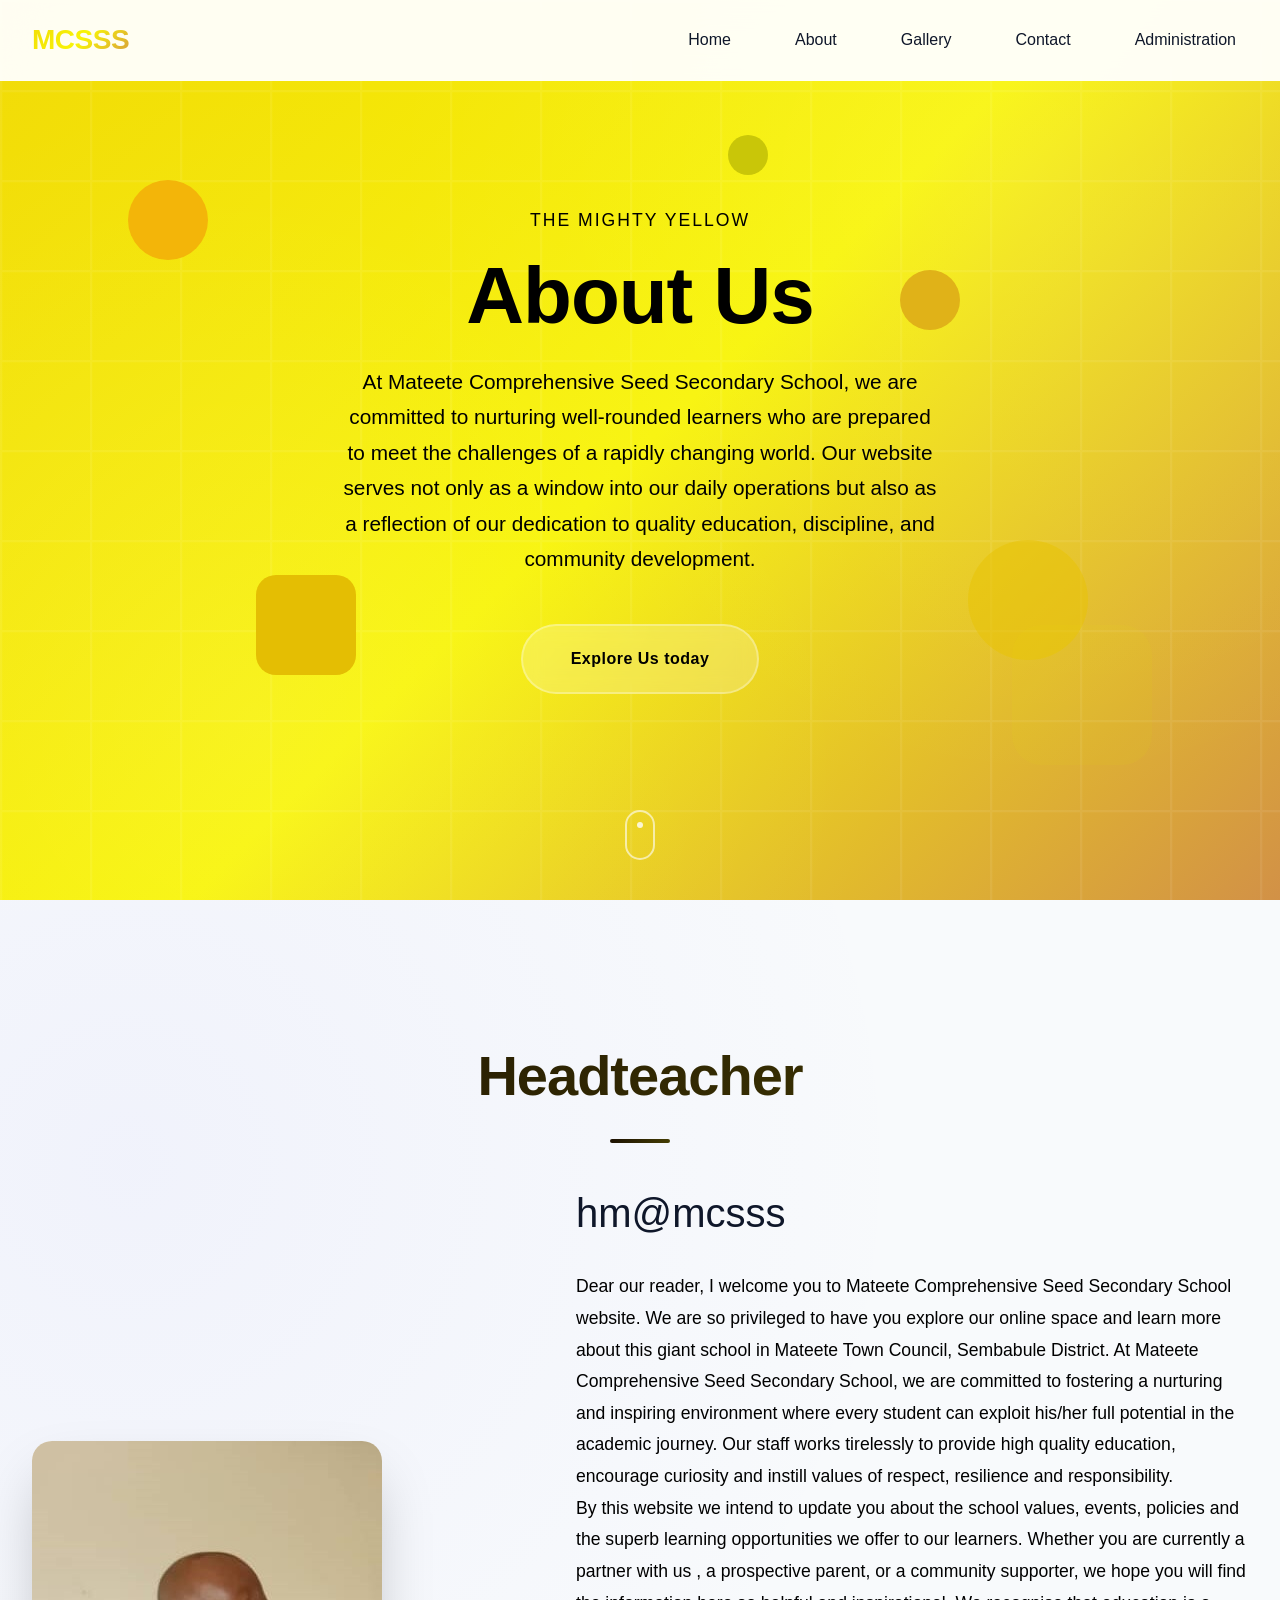
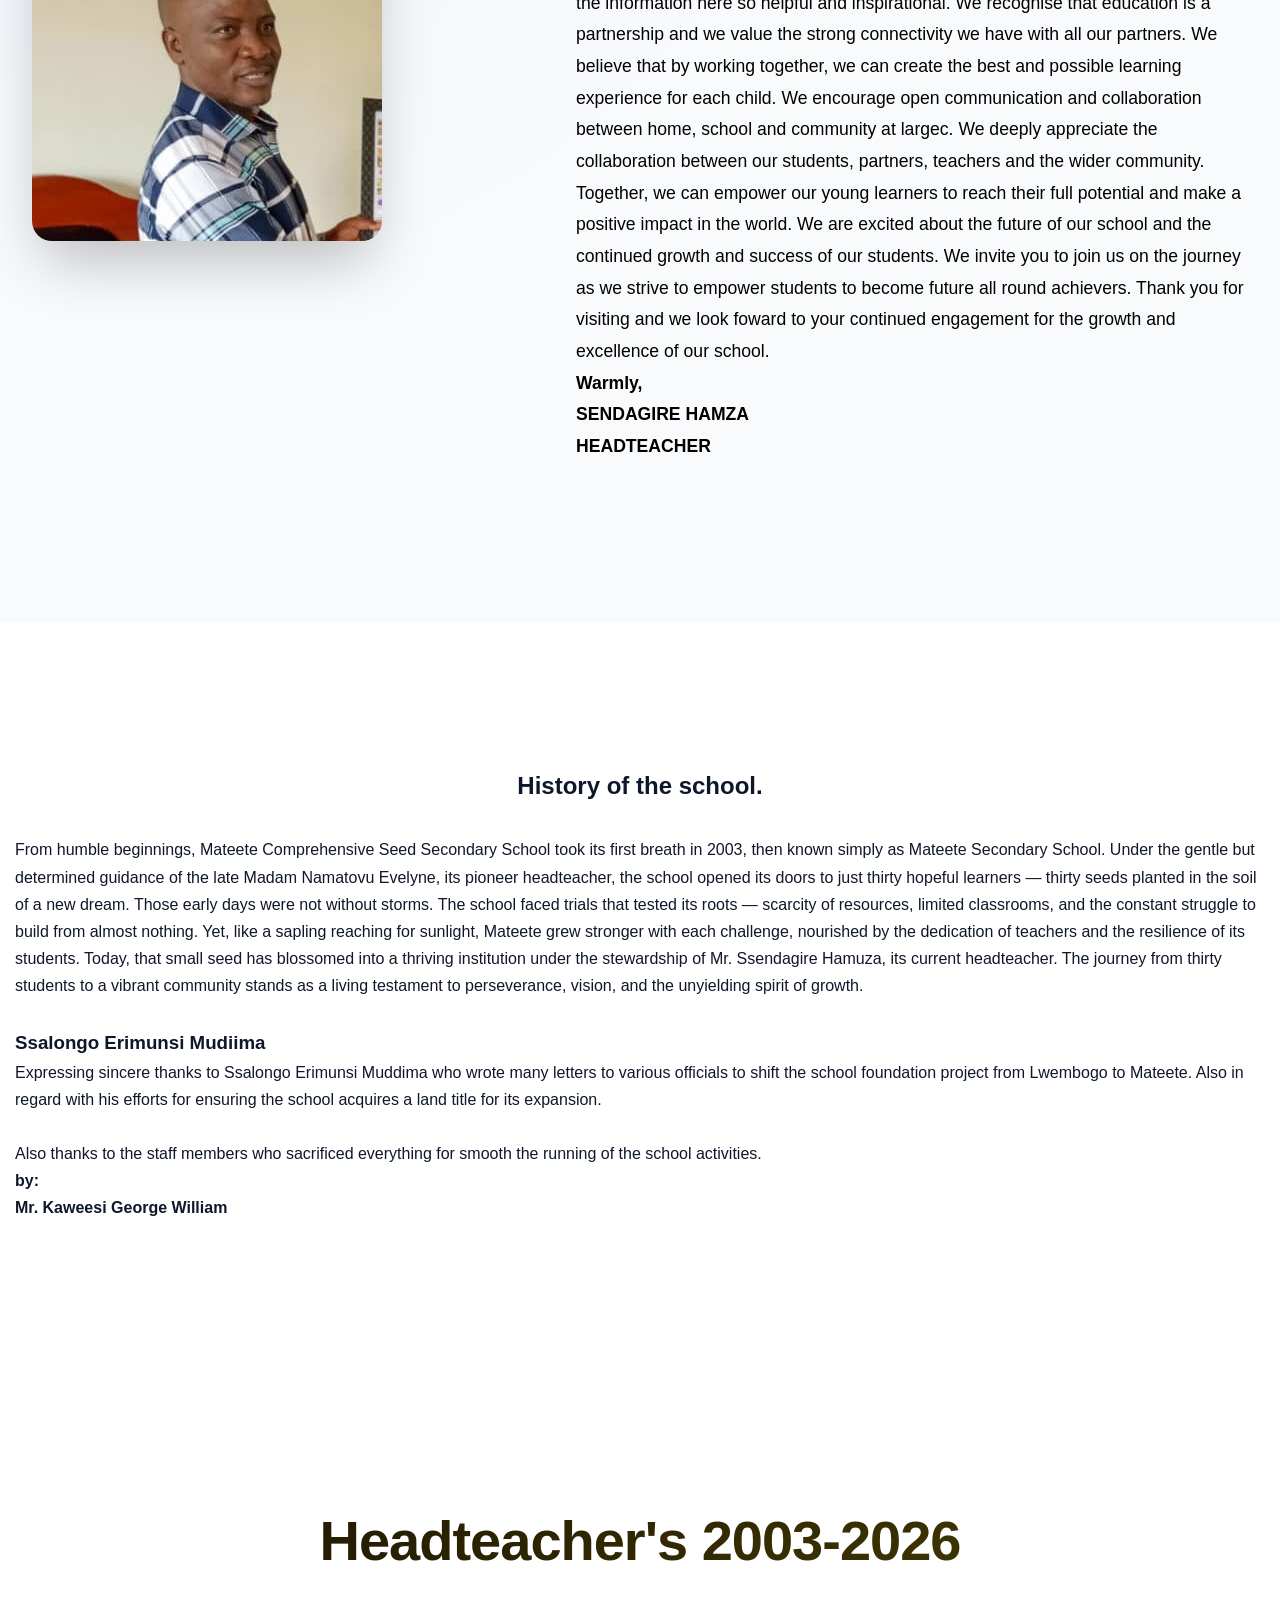
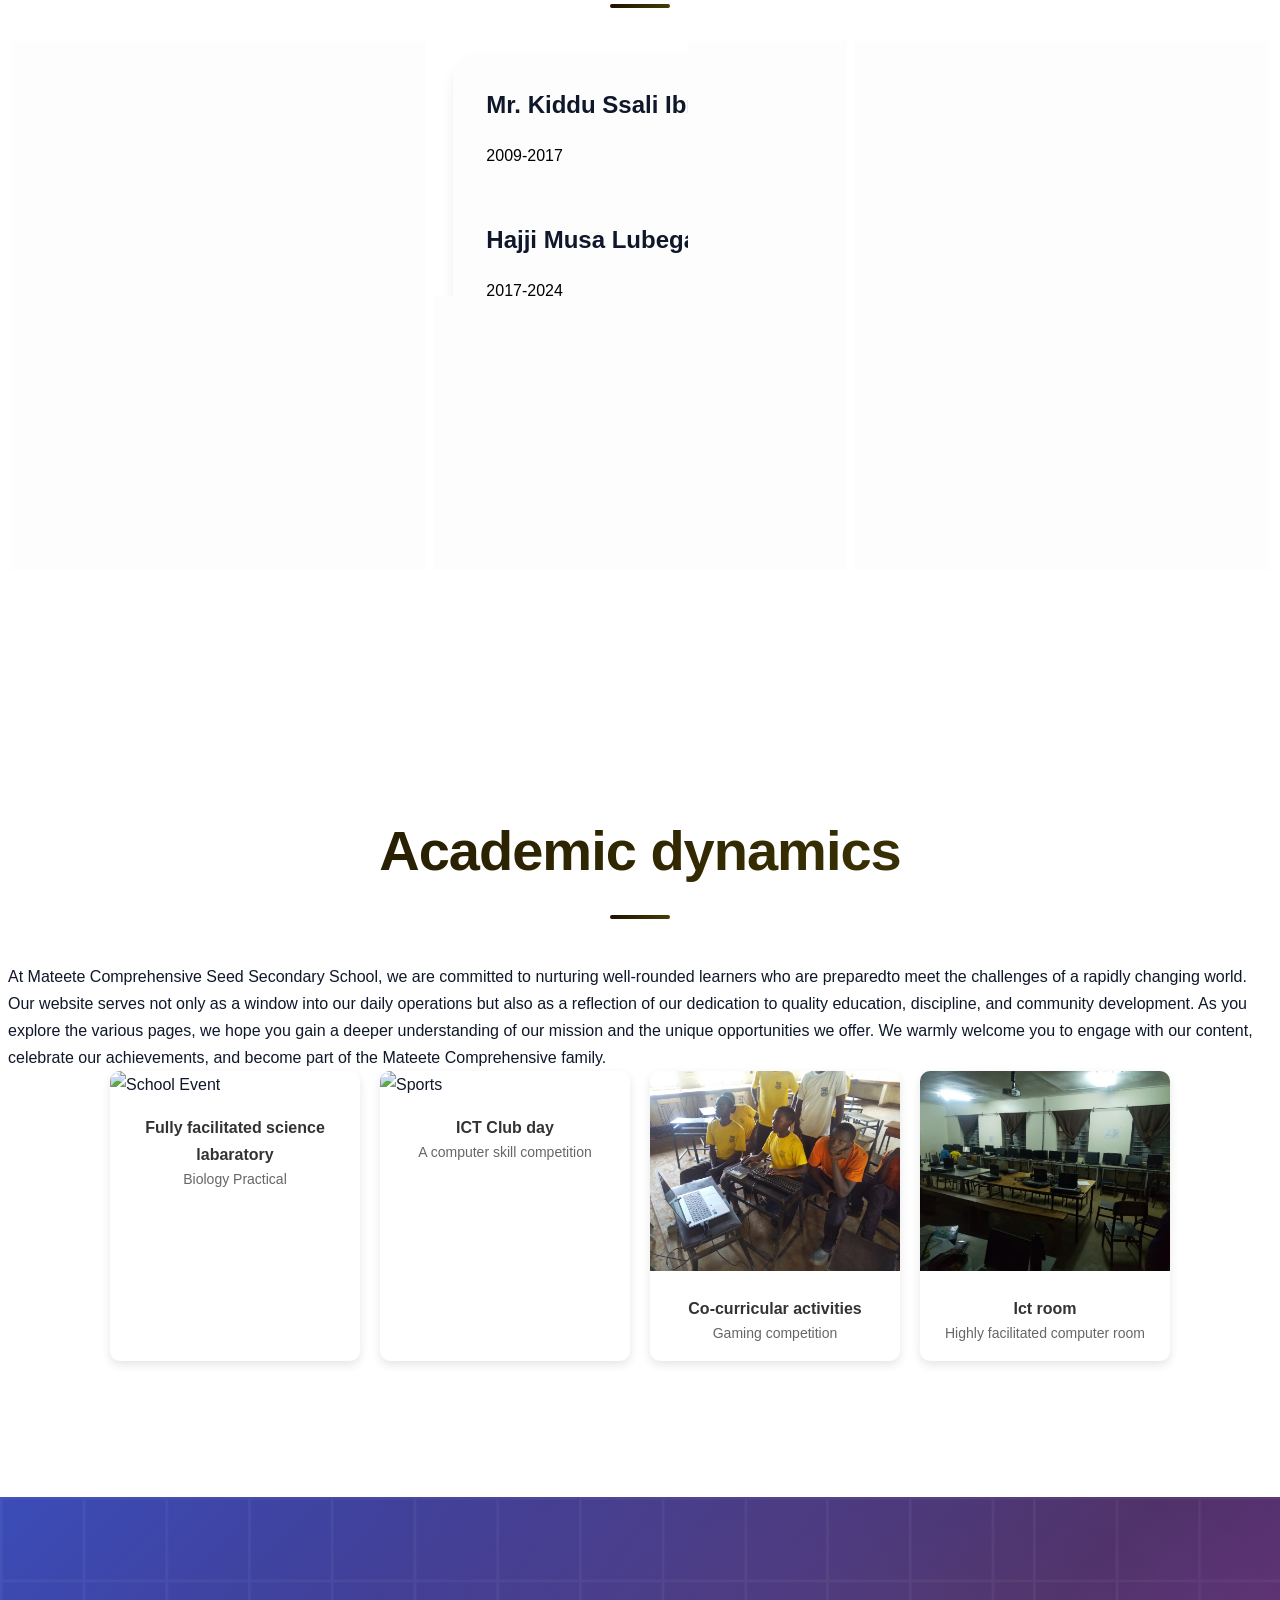
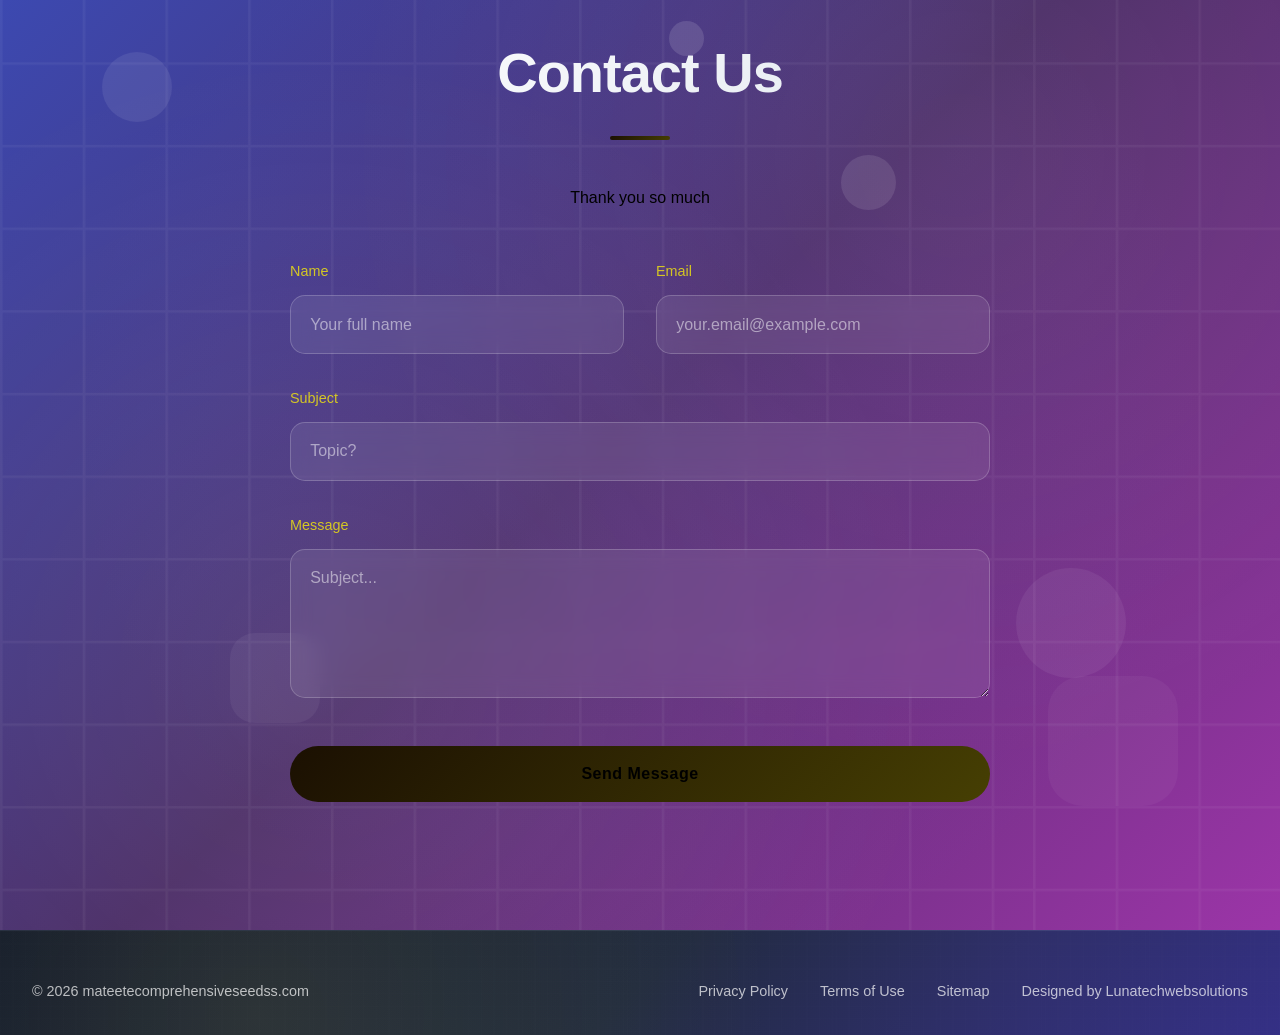
==== commit a7e2ea22: "Add files via upload" ====
--- a/about.html
+++ b/about.html
@@ -84,6 +84,7 @@
                 <li><a class="active" href="about.html">About</a></li>
                 <li><a href="gallery.html">Gallery</a></li>
                 <li><a href="contact.html">Contact</a></li>
+                <li><a href="admin.html">Administration</a></li>
             </ul>
             <div class="mobile-menu-toggle" id="mobileMenuToggle">
                 <div class="hamburger"></div>
@@ -100,6 +101,7 @@
             <li><a href="about.html">About</a></li>
             <li><a href="gallery.html">Gallery</a></li>
             <li><a href="contact.html">Contact</a></li>
+            <li><a href="admin.html">Administration</a></li>
         </ul>
     </div>
 
@@ -202,13 +204,10 @@
             <p>
                 At Mateete Comprehensive Seed Secondary School, we are committed to nurturing well-rounded learners who are preparedto meet the challenges of a rapidly changing world.<br>  Our website serves not only as a window into our daily operations but also as a reflection of our dedication to quality education, discipline, and community development. As you explore the various pages, we hope you gain a deeper understanding of our mission and the unique opportunities we offer. 
 We warmly welcome you to engage with our content, celebrate our achievements, and become part of the Mateete Comprehensive family. 
-<pre>
-    
-</pre>
- <div class="gallery">
+<div class="gallery">
 
 <div class="card">
-<img src="mese.JPG" alt="School Event">
+<img src="mese.jpg" alt="School Event">
 <div class="card-body">
 <h4>Fully facilitated science <br>
 labaratory</h4>
@@ -217,7 +216,7 @@
 </div>
 
 <div class="card">
-<img src="game.JPG" alt="Sports">
+<img src="game.jpg" alt="Sports">
 <div class="card-body">
 <h4>ICT Club day</h4>
 <p>A computer skill competition</p>
@@ -308,9 +307,4 @@
 <script src="templatemo-personal-javascripts.js"></script>
 
 </body>
-
-</html>
-
-
-
-
+</html>
--- a/templatemo-personal-style.css
+++ b/templatemo-personal-style.css
@@ -772,7 +772,7 @@
         }
 
         .portfolio-item:nth-child(2) .portfolio-image {
-            background-image: url('./bursar.jpg');
+            background-image: url('./hmreal.jpeg');
         }
 
         .portfolio-item:nth-child(3) .portfolio-image {
@@ -1198,4 +1198,4 @@
             .container {
                 padding: 0 1rem;
             }
-        }+        }
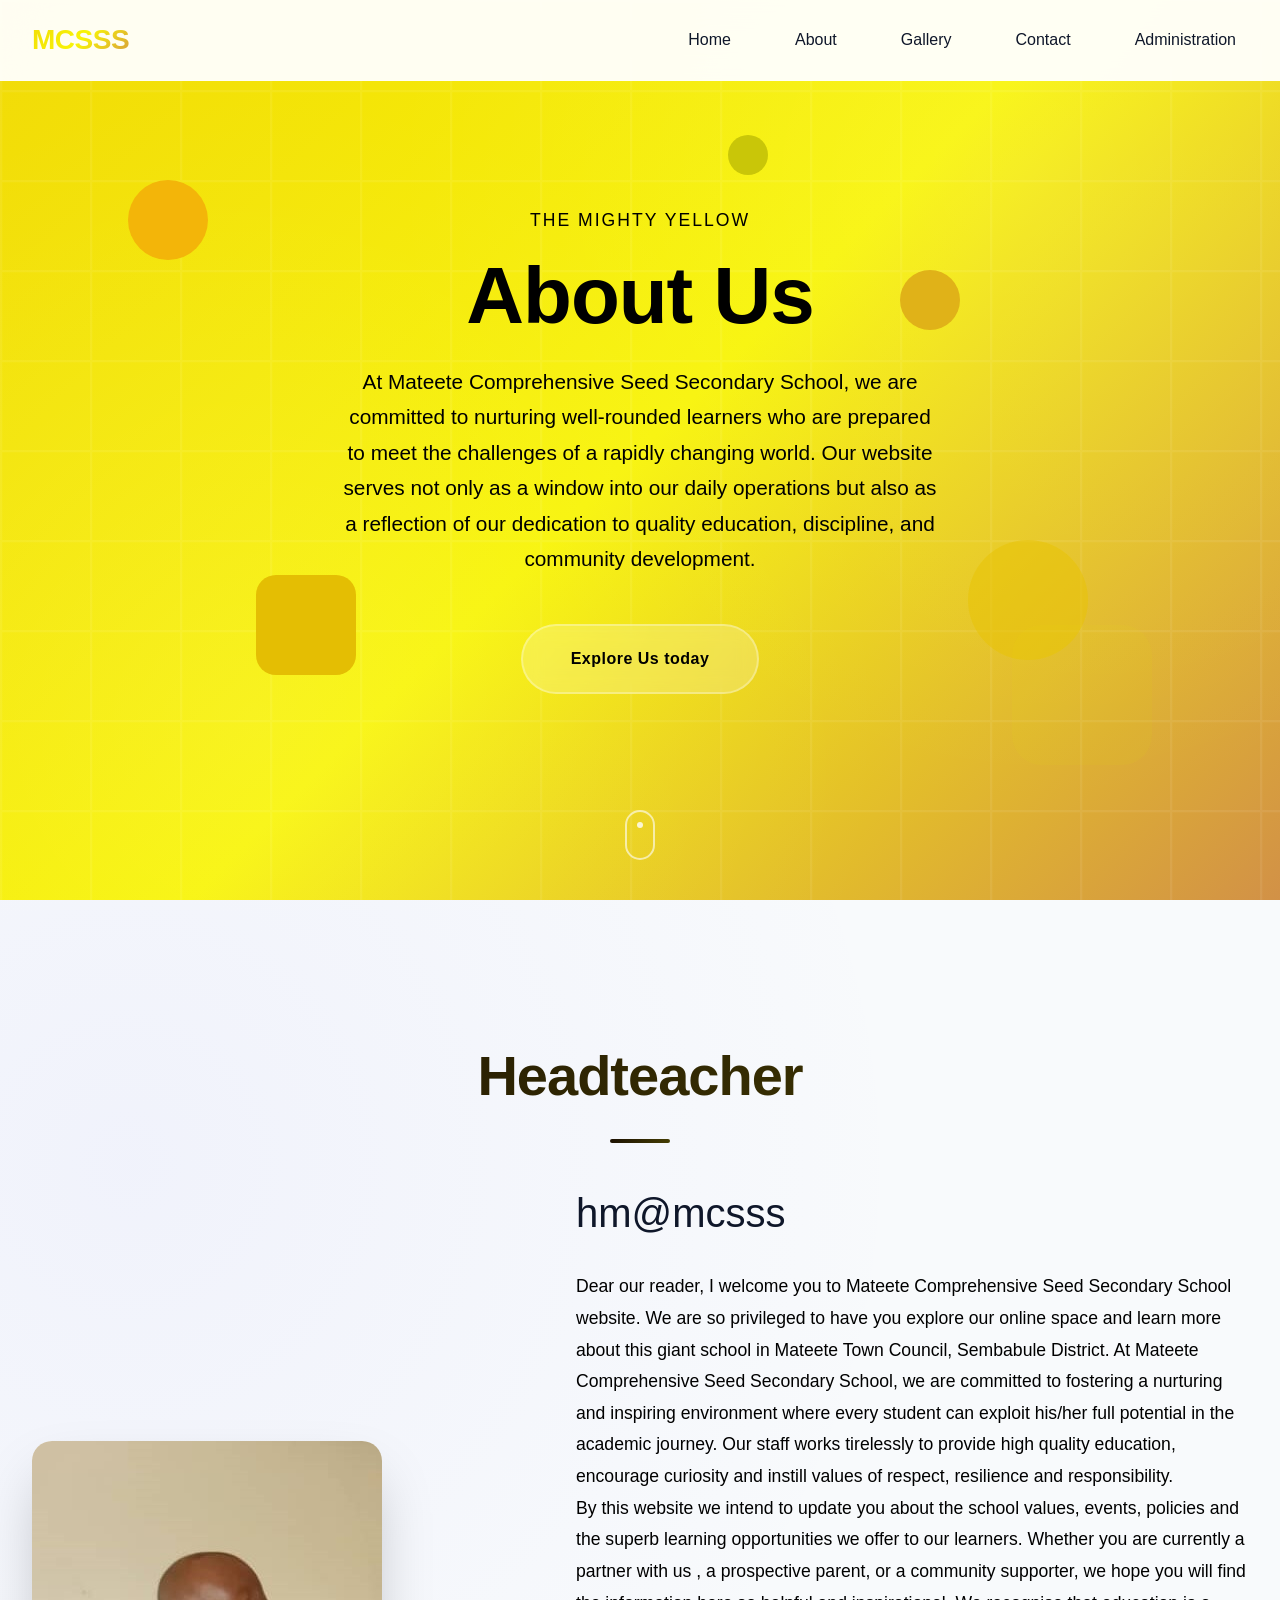
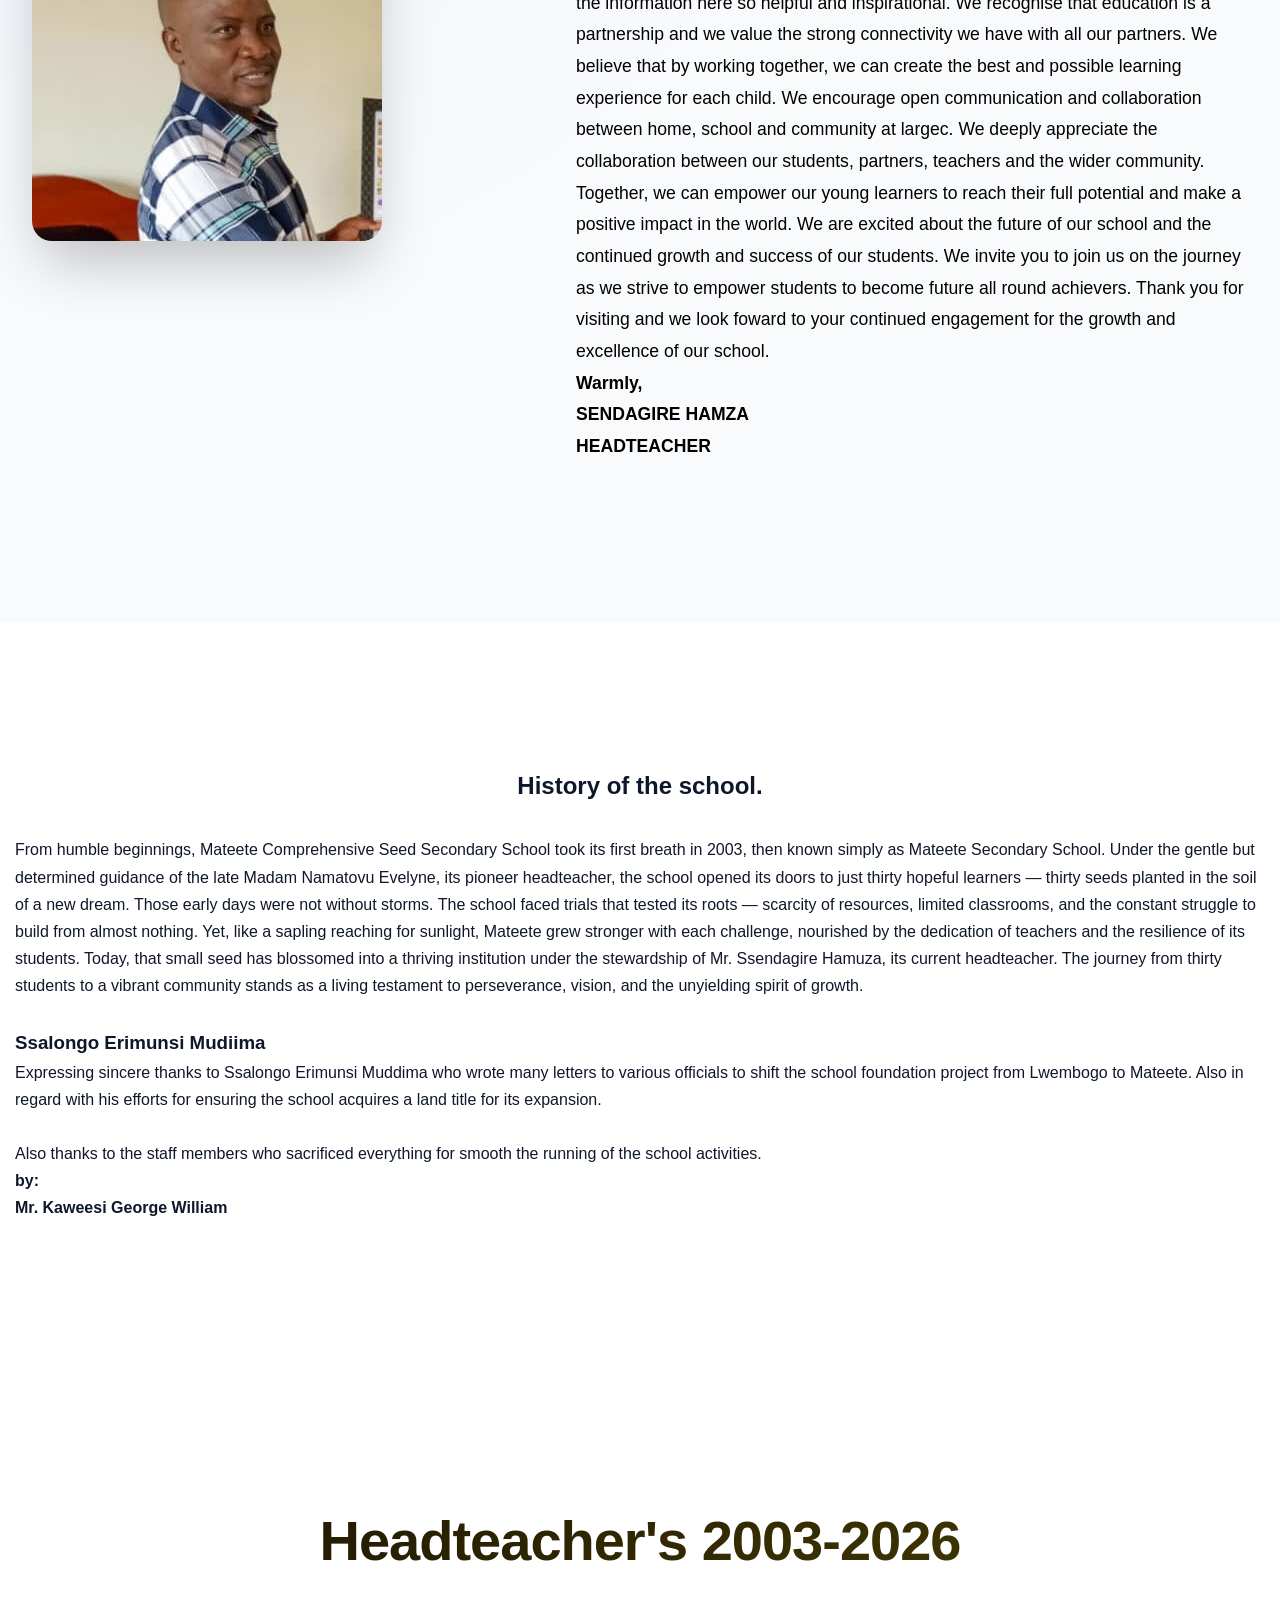
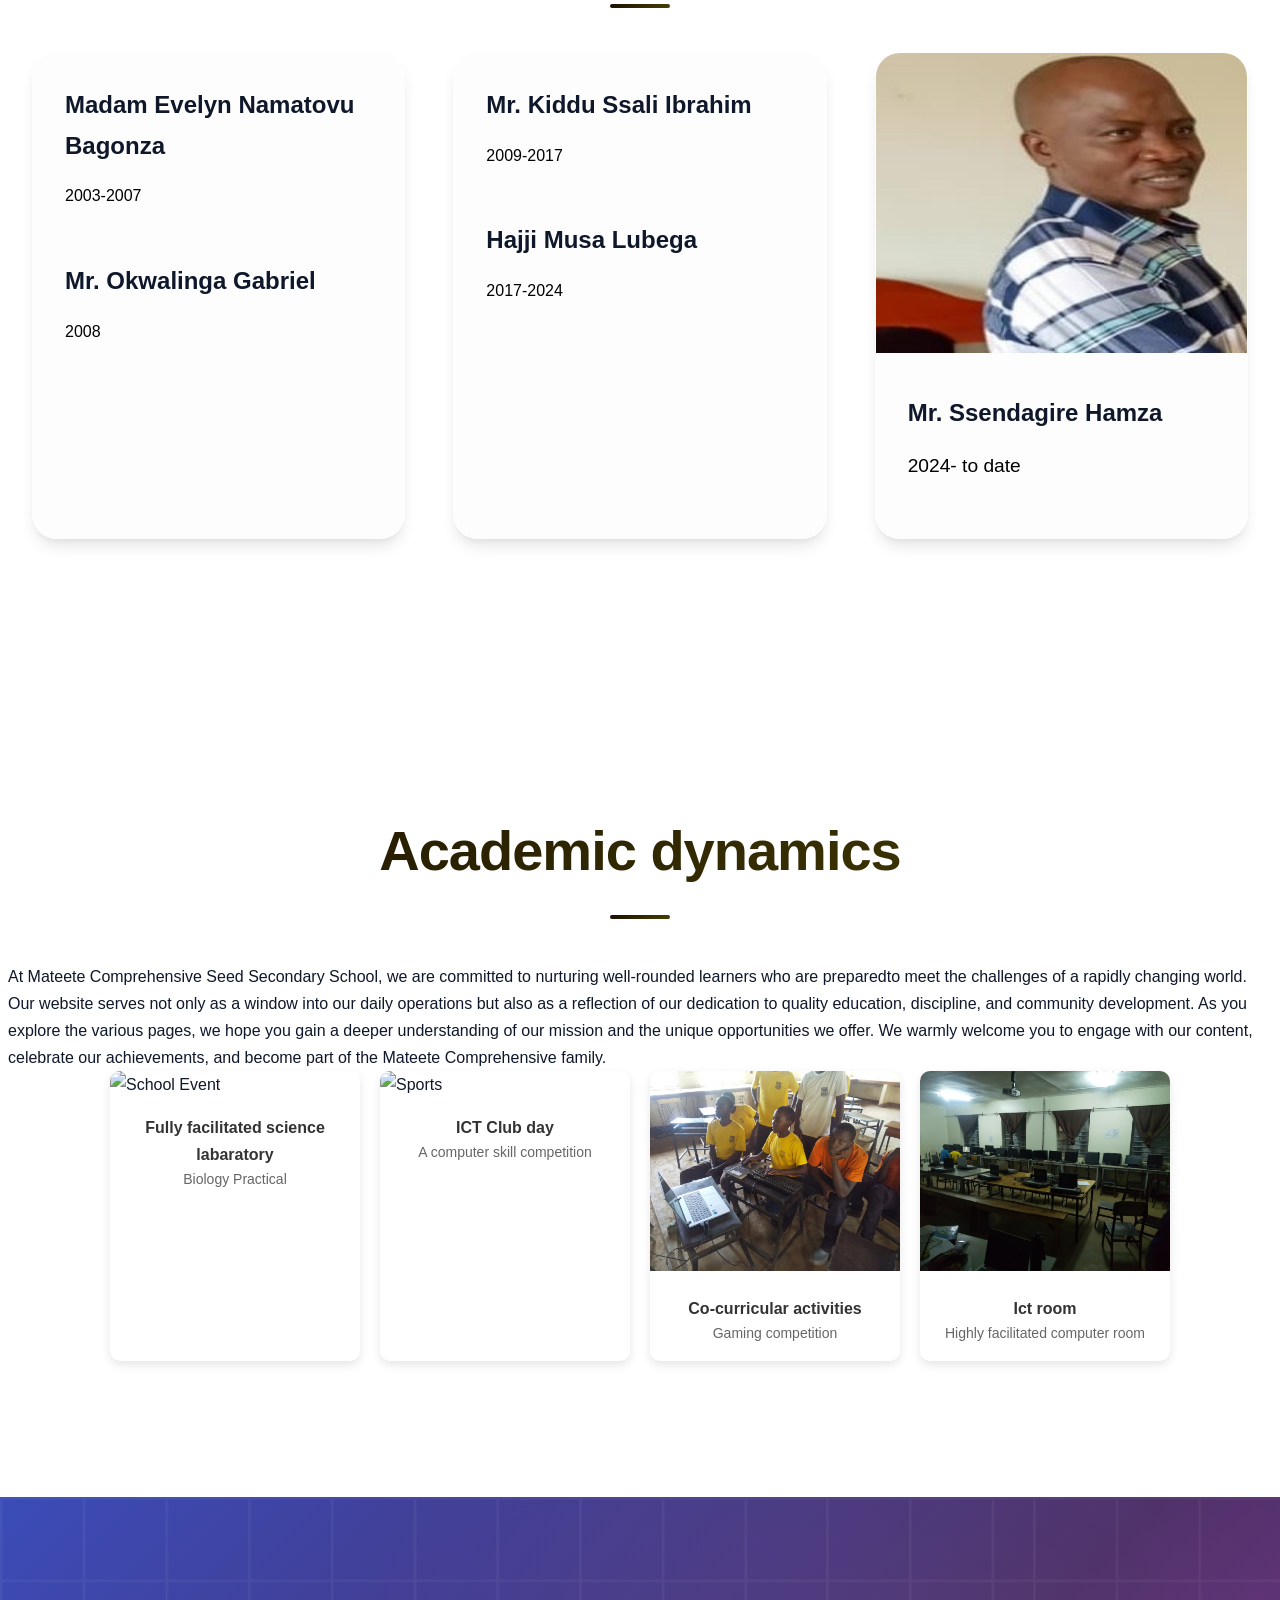
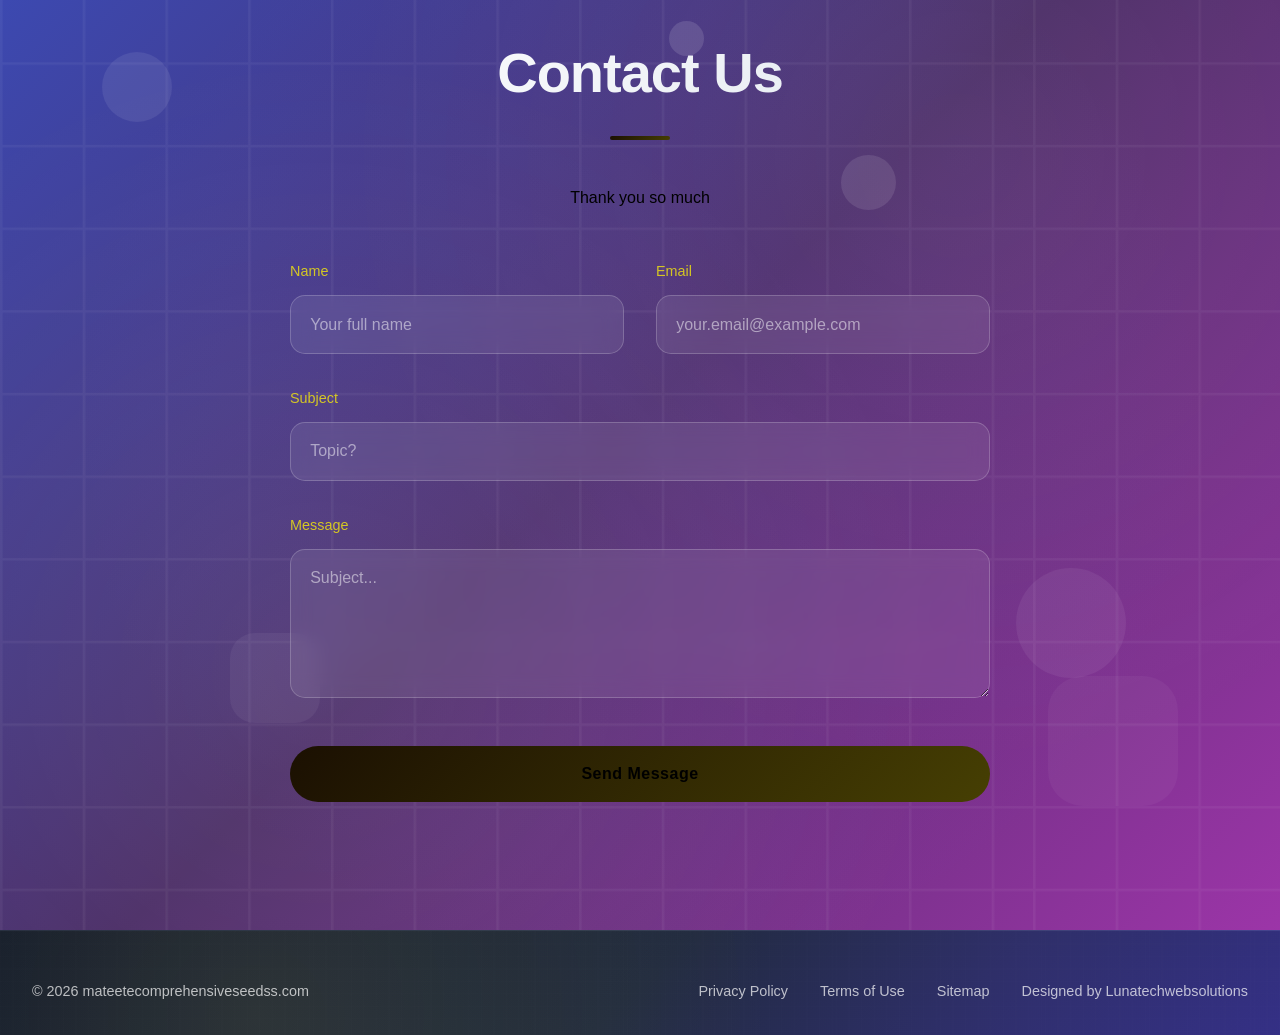
==== commit d67bcc3a: "Update about.html" ====
--- a/about.html
+++ b/about.html
@@ -11,7 +11,7 @@
 
 favicon
 --><link rel="icon" type="image/x-icon" href="./image.png">
-</head>
+
 <style>
 
 h2{
@@ -74,6 +74,16 @@
     }
 }
 </style>
+    </head>
+    <!-- Google tag (gtag.js) -->
+<script async src="https://www.googletagmanager.com/gtag/js?id=G-EY2GZVFZ3C"></script>
+<script>
+  window.dataLayer = window.dataLayer || [];
+  function gtag(){dataLayer.push(arguments);}
+  gtag('js', new Date());
+
+  gtag('config', 'G-EY2GZVFZ3C');
+</script>
 <body>
     <!-- Navigation -->
     <nav id="navbar">
@@ -307,4 +317,4 @@
 <script src="templatemo-personal-javascripts.js"></script>
 
 </body>
-</html>+</html>
